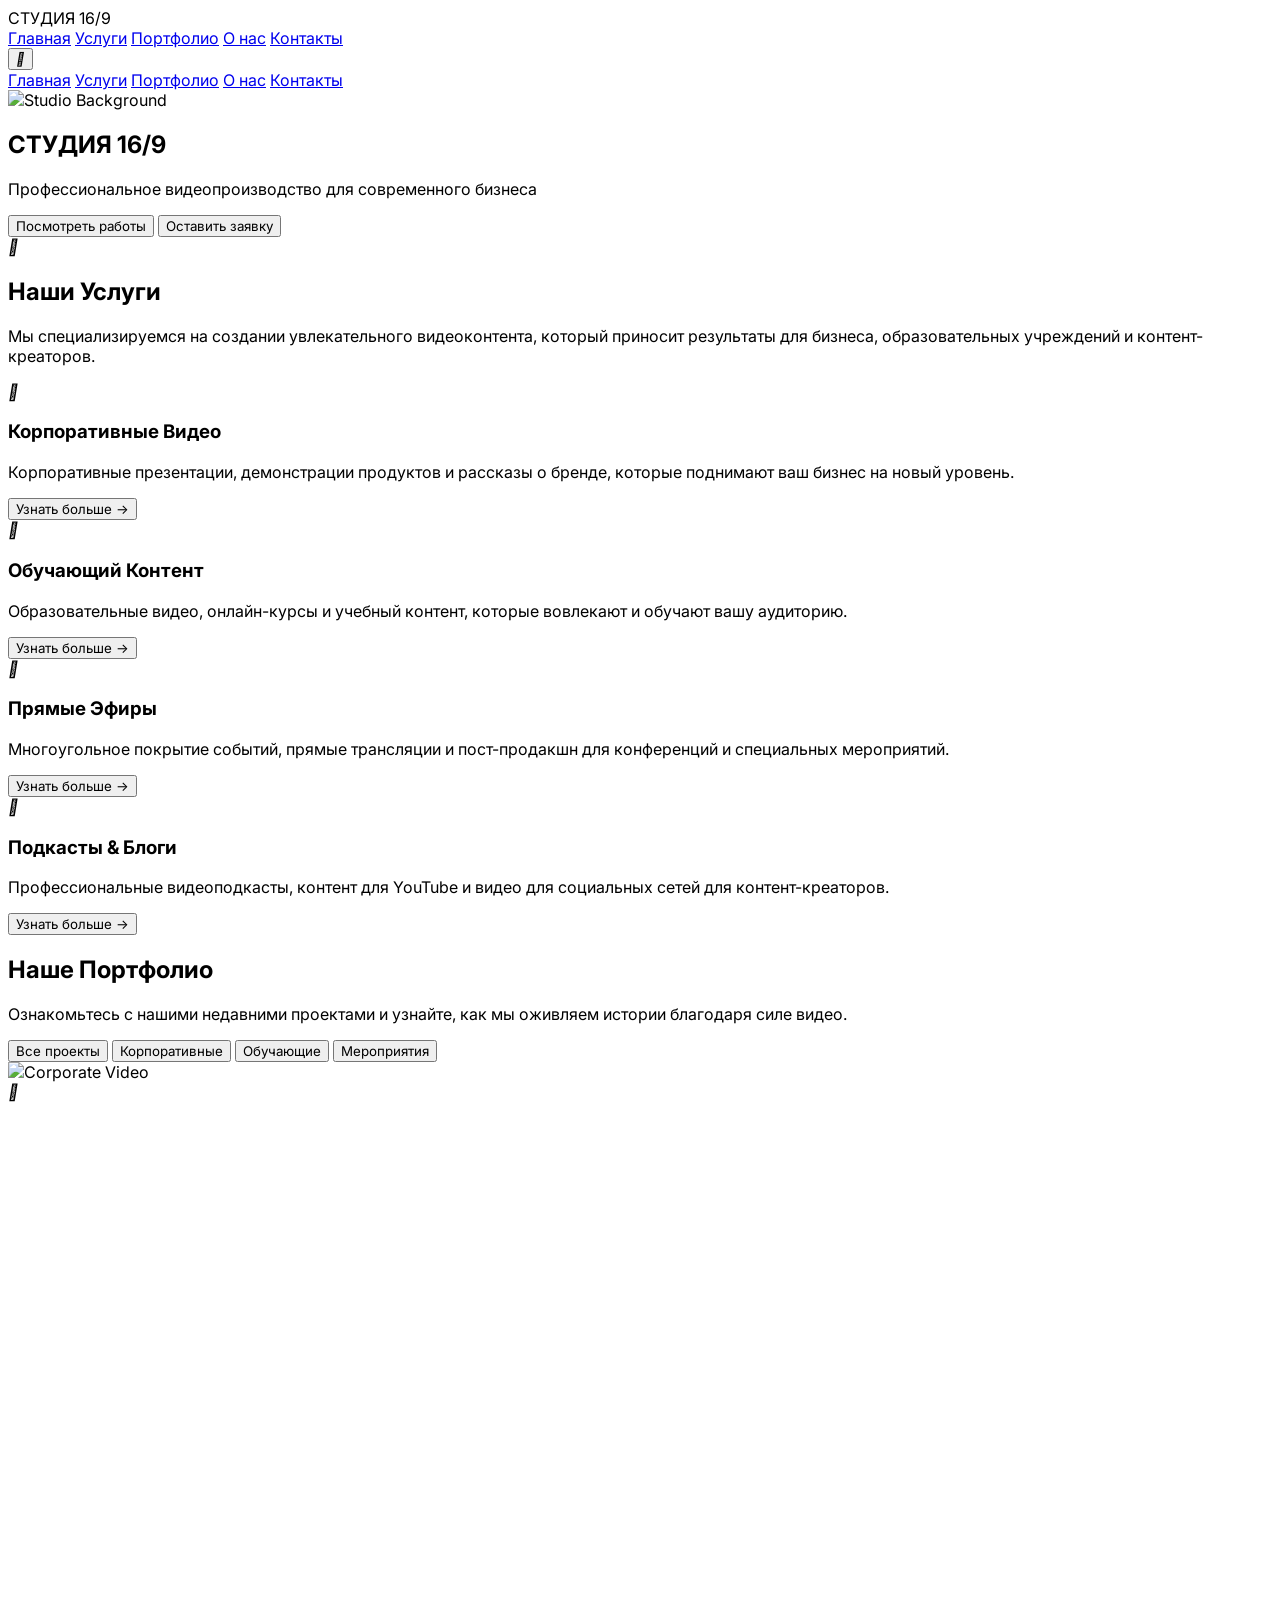
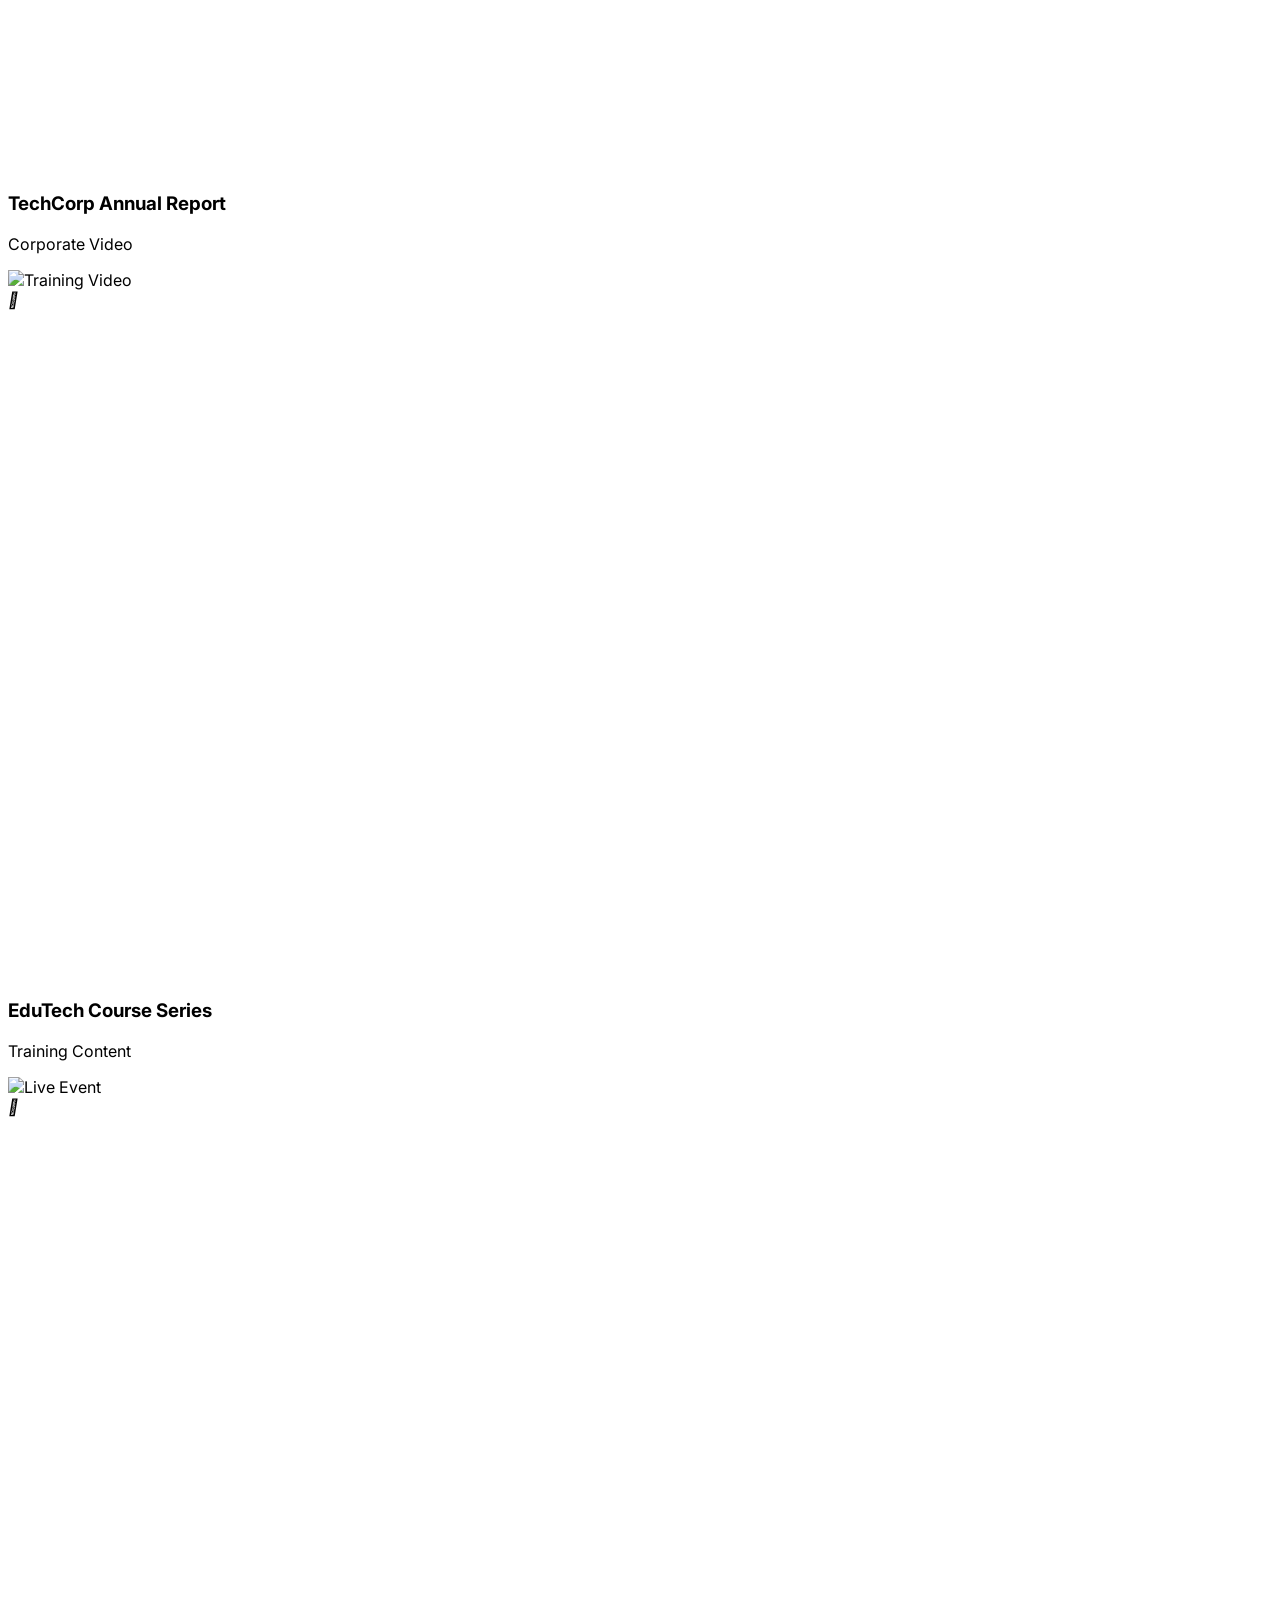
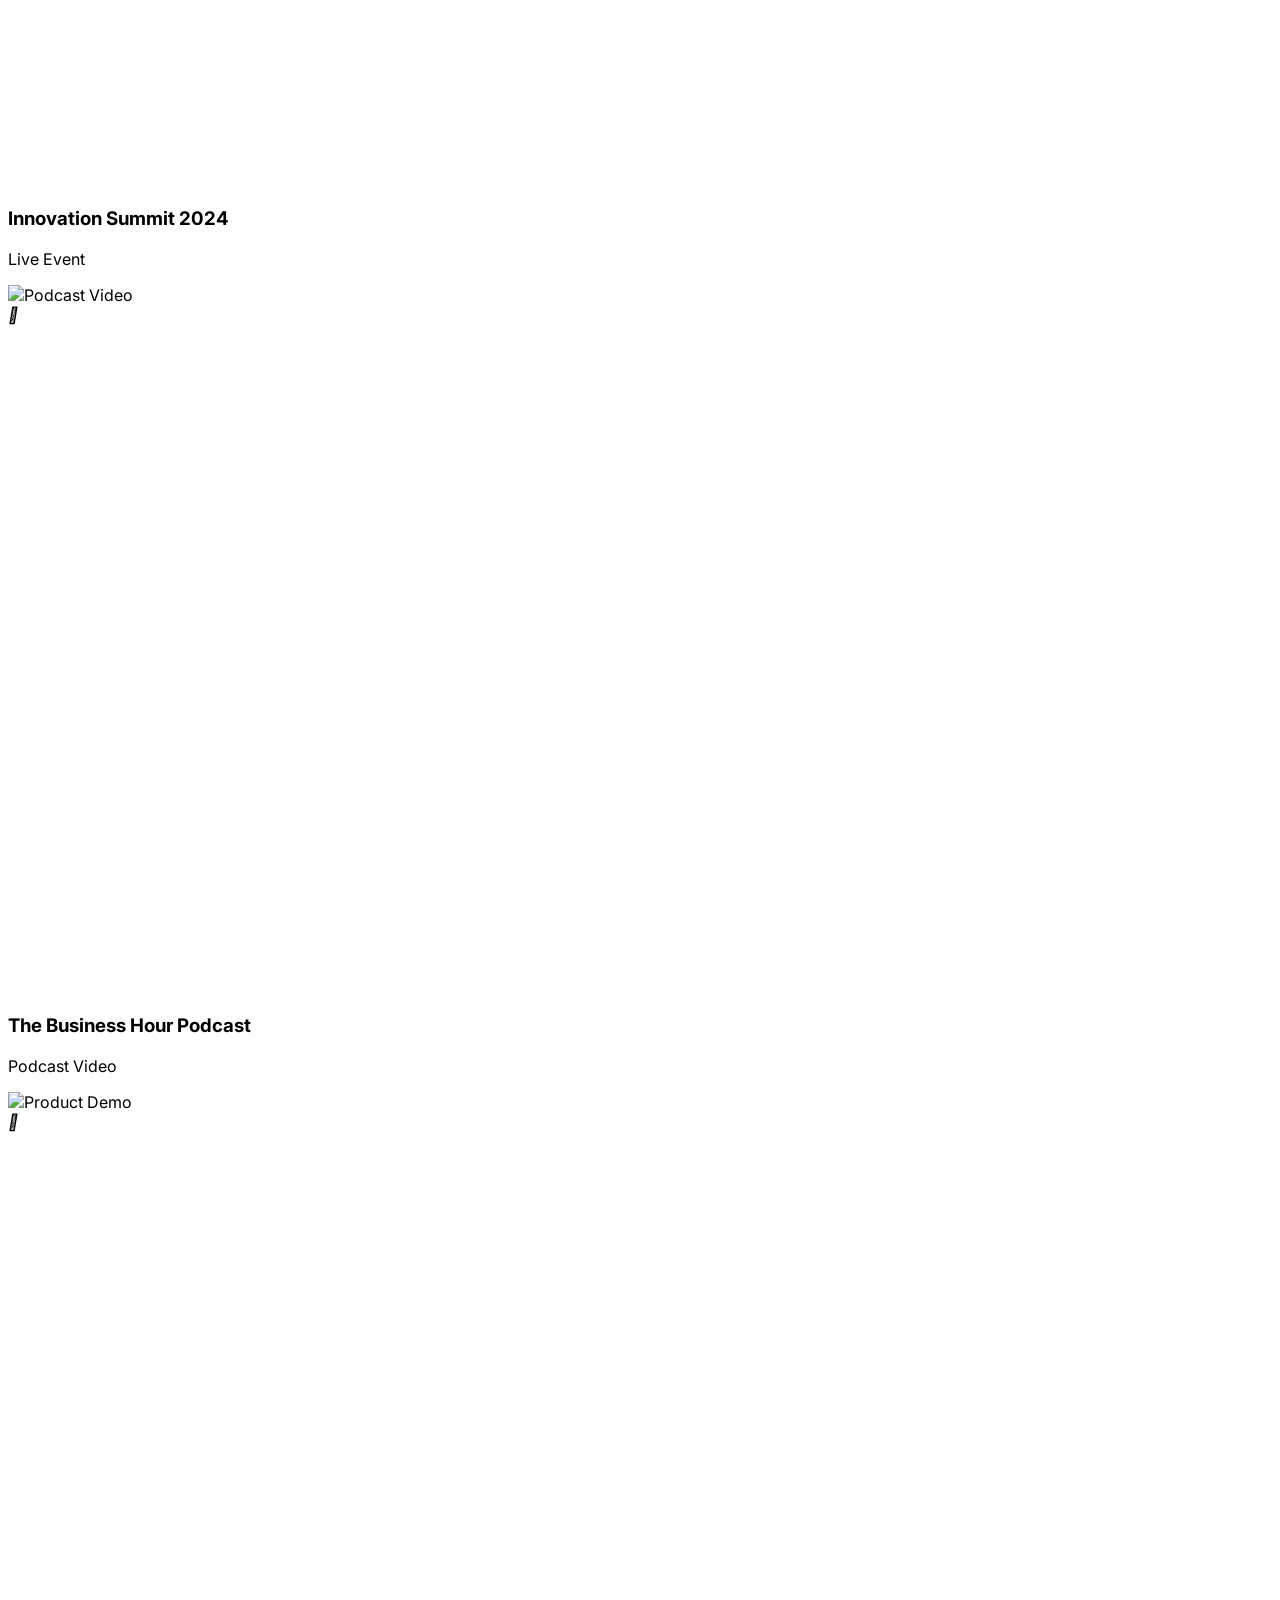
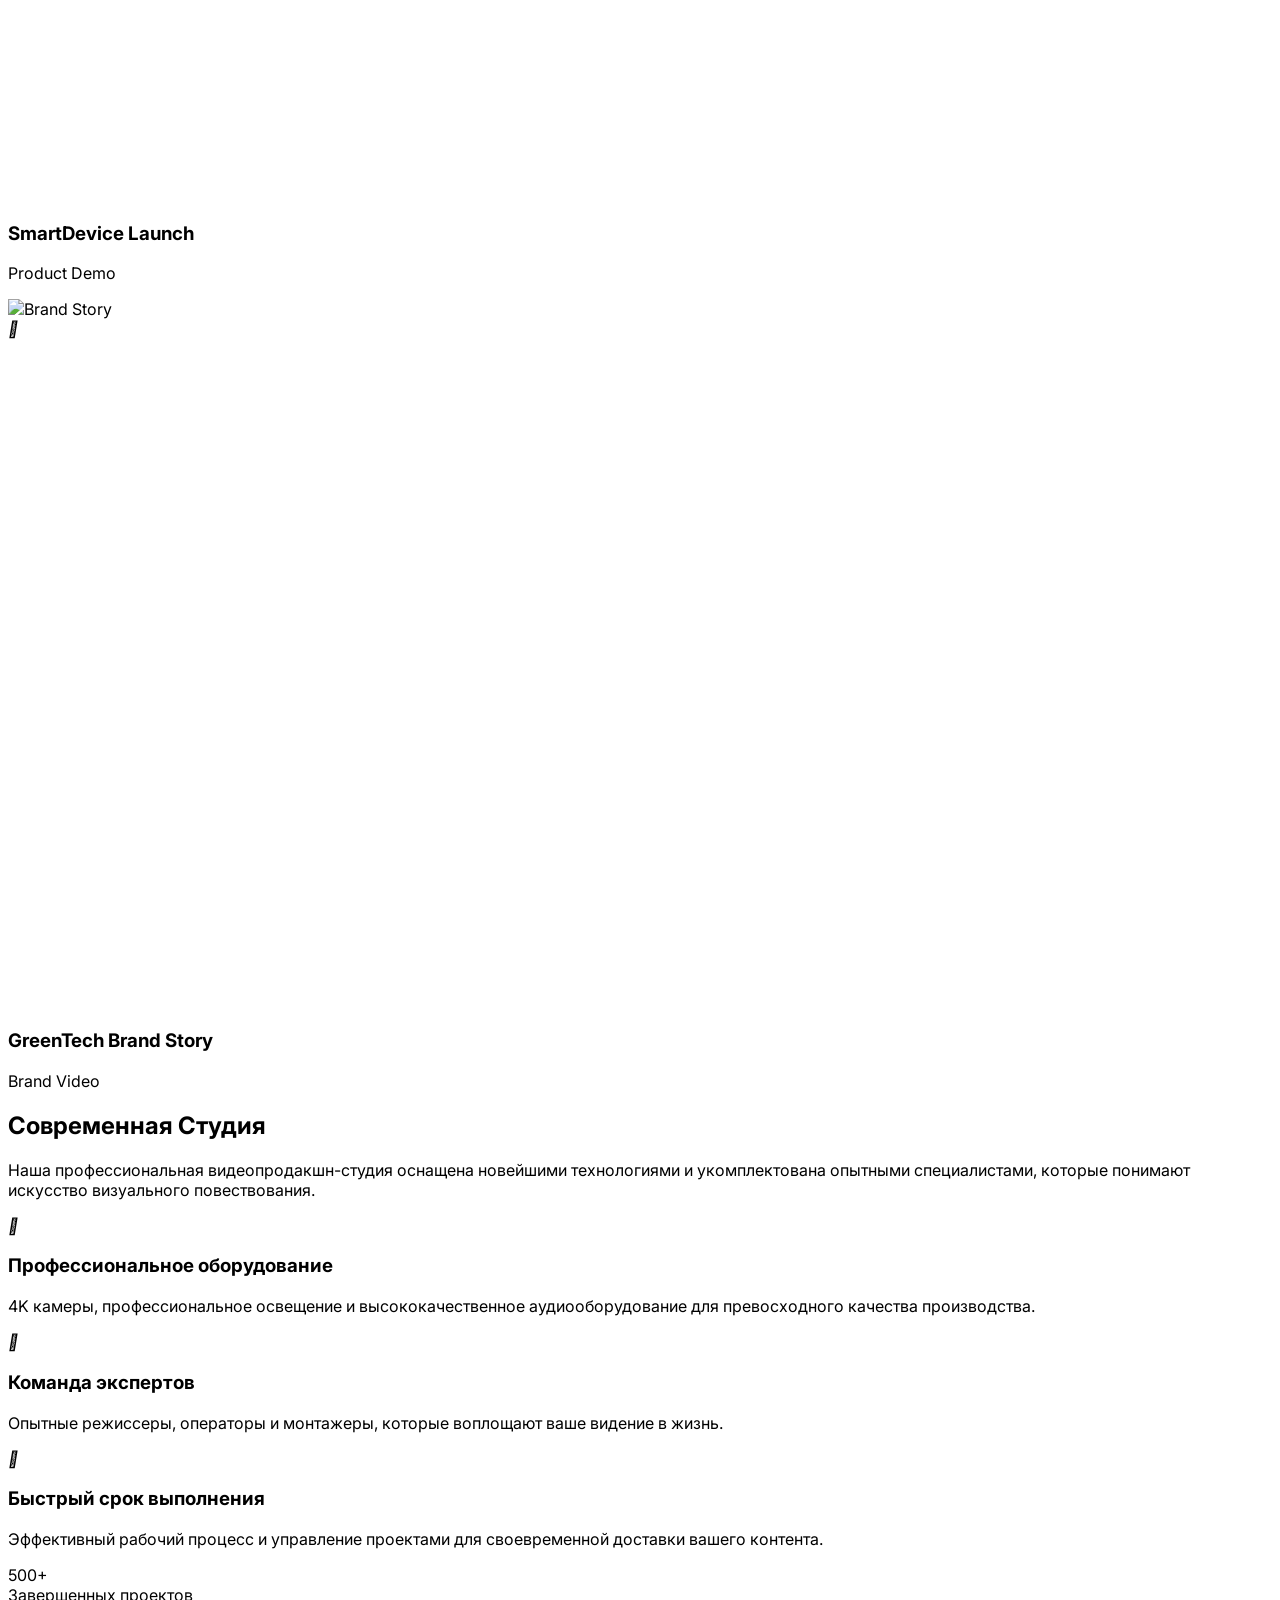
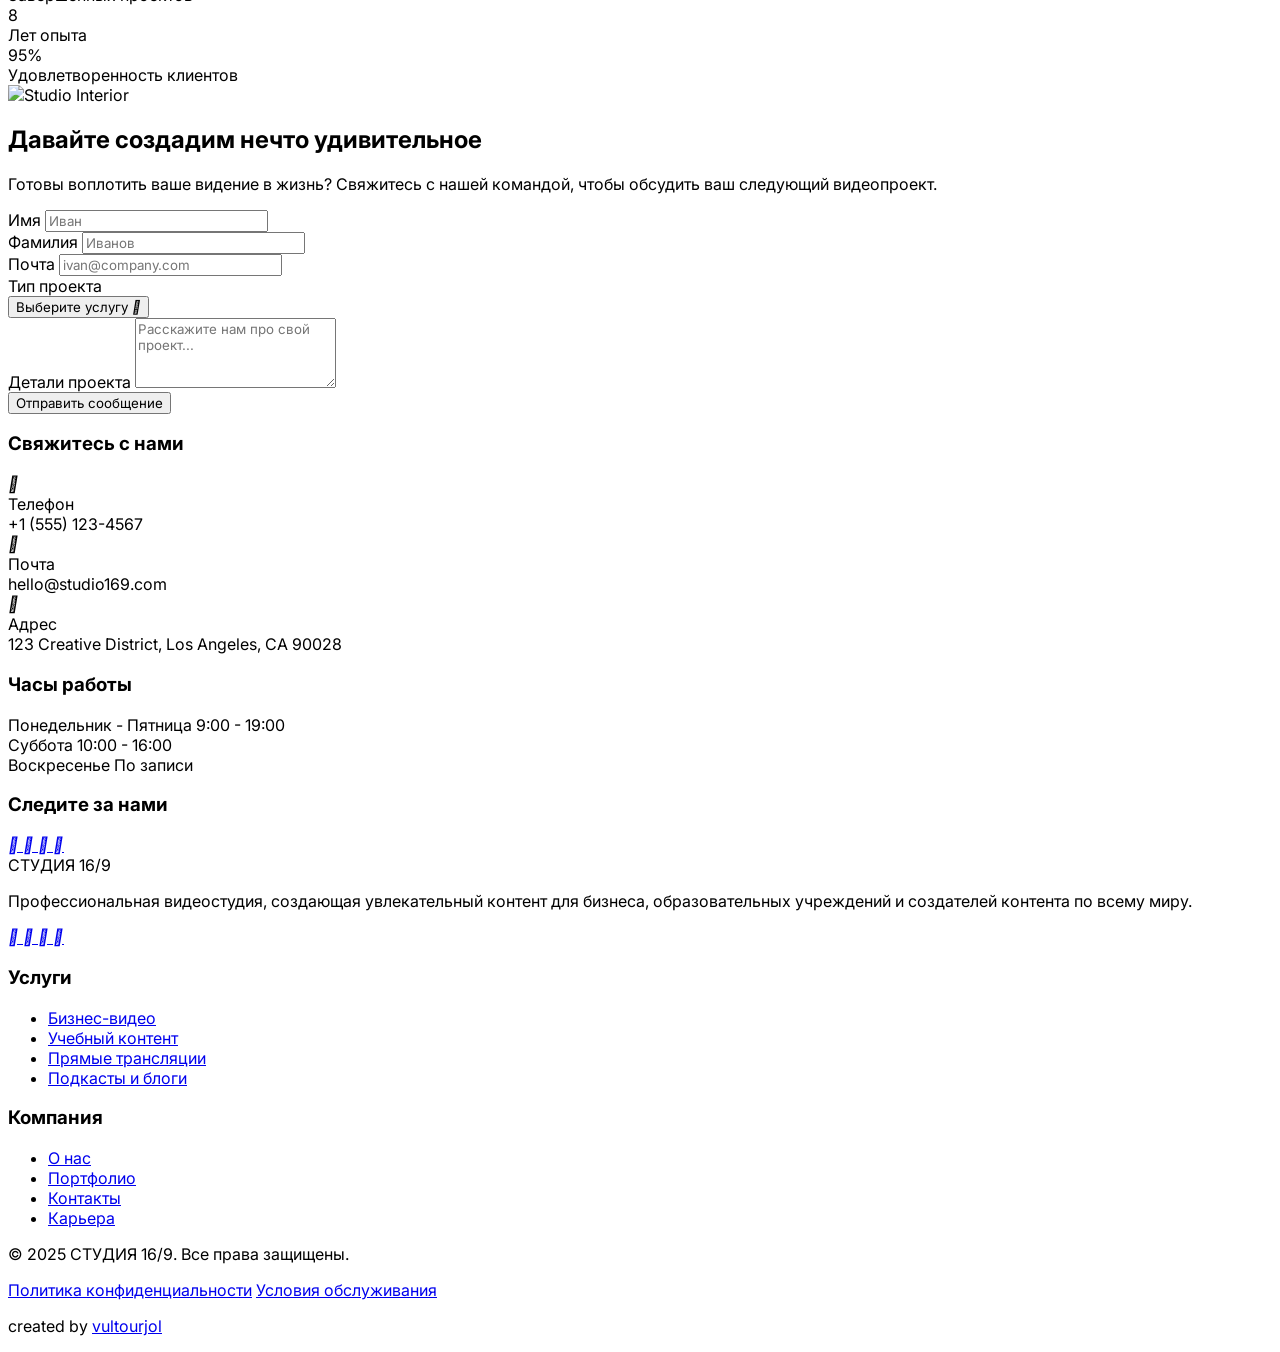
==== index.html @ f76d4510 "init" ====
<!DOCTYPE html>
<html lang="en">
	<head>
		<meta charset="UTF-8">
		<meta name="viewport" content="width=device-width, initial-scale=1.0">
		<title>СТУДИЯ 16/9 - Профессиональное видеопроизводство</title>
		<script src="https://cdn.tailwindcss.com/3.4.16"></script>
		<script>tailwind.config={theme:{extend:{colors:{primary:'#ff6b35',secondary:'#1a1a1a'},borderRadius:{'none':'0px','sm':'4px',DEFAULT:'8px','md':'12px','lg':'16px','xl':'20px','2xl':'24px','3xl':'32px','full':'9999px','button':'8px'}}}}</script>
		<link rel="preconnect" href="https://fonts.googleapis.com">
		<link rel="preconnect" href="https://fonts.gstatic.com" crossorigin>
		<link href="https://fonts.googleapis.com/css2?family=Pacifico&family=Inter:wght@300;400;500;600;700&display=swap" rel="stylesheet">
		<link href="https://cdnjs.cloudflare.com/ajax/libs/remixicon/4.6.0/remixicon.min.css" rel="stylesheet">
		<style>
			:where([class^="ri-"])::before { content: "\f3c2"; }
			* { font-family: 'Inter', sans-serif; }
			.typing-animation { overflow: hidden; border-right: 2px solid #ff6b35; white-space: nowrap; animation: typing 3s steps(40, end), blink-caret 0.75s step-end infinite; }
			@keyframes typing { from { width: 0; } to { width: 100%; } }
			@keyframes blink-caret { from, to { border-color: transparent; } 50% { border-color: #ff6b35; } }
			.parallax { transform: translateY(var(--scroll-y, 0)); }
			.smooth-scroll { scroll-behavior: smooth; }
			.gradient-overlay { background: linear-gradient(135deg, rgba(26, 26, 26, 0.9) 0%, rgba(0, 0, 0, 0.7) 100%); }
			.card-hover { transition: all 0.3s ease; }
			.card-hover:hover { transform: translateY(-8px); box-shadow: 0 20px 40px rgba(0, 0, 0, 0.3); }
			.video-overlay { background: linear-gradient(45deg, rgba(0, 0, 0, 0.6), rgba(26, 26, 26, 0.4)); }
			.aspect-ratio { position: relative; width: 100%; height: 0; padding-bottom: 56.25%; }
			.aspect-ratio iframe { position: absolute; top: 0; left: 0; width: 100%; height: 100%; }
		</style>
	</head>


	<body class="bg-black text-white smooth-scroll">
		
        <nav class="fixed top-0 w-full z-50 bg-black/80 backdrop-blur-md border-b border-gray-800">
			<div class="container mx-auto px-6 py-4">
				<div class="flex items-center justify-between">
					<div class="text-2xl font-bold text-primary">СТУДИЯ 16/9</div>
					<div class="hidden md:flex space-x-8">
						<a href="#home" class="text-white hover:text-primary transition-colors duration-300">Главная</a>
						<a href="#services" class="text-white hover:text-primary transition-colors duration-300">Услуги</a>
						<a href="#portfolio" class="text-white hover:text-primary transition-colors duration-300">Портфолио</a>
						<a href="#about" class="text-white hover:text-primary transition-colors duration-300">О нас</a>
						<a href="#contact" class="text-white hover:text-primary transition-colors duration-300">Контакты</a>
					</div>
					<button id="mobile-menu-btn" class="md:hidden w-6 h-6 flex items-center justify-center">
						<i class="ri-menu-line text-xl"></i>
					</button>
				</div>
				<div id="mobile-menu" class="md:hidden hidden mt-4 pb-4 space-y-4">
					<a href="#home" class="block text-white hover:text-primary transition-colors duration-300">Главная</a>
					<a href="#services" class="block text-white hover:text-primary transition-colors duration-300">Услуги</a>
					<a href="#portfolio" class="block text-white hover:text-primary transition-colors duration-300">Портфолио</a>
					<a href="#about" class="block text-white hover:text-primary transition-colors duration-300">О нас</a>
					<a href="#contact" class="block text-white hover:text-primary transition-colors duration-300">Контакты</a>
				</div>
			</div>
		</nav>


		<section id="home" class="relative min-h-screen flex items-center justify-center overflow-hidden">
			<div class="absolute inset-0 z-0">
				<img src="https://readdy.ai/api/search-image?query=Professional%20video%20production%20studio%20with%20cinematic%20lighting%2C%20modern%20equipment%2C%20cameras%2C%20professional%20lighting%20setup%2C%20dark%20moody%20atmosphere%2C%20sleek%20black%20and%20orange%20color%20scheme%2C%20minimalist%20design%2C%20high-end%20video%20production%20environment%2C%20dramatic%20shadows%20and%20highlights%2C%20contemporary%20studio%20space%20with%20professional%20grade%20equipment%2C%20cinematic%20depth%20of%20field&width=1920&height=1080&seq=hero-bg&orientation=landscape"
					alt="Studio Background" class="w-full h-full object-cover object-center">
				<div class="absolute inset-0 video-overlay"></div>
			</div>
			<div class="relative z-10 text-center max-w-4xl mx-auto px-6">
				<h1 class="text-6xl md:text-8xl font-bold mb-6">
					<span class="block text-white">СТУДИЯ</span>
					<span class="block text-primary font-mono">16/9</span>
				</h1>
				<p class="text-xl md:text-2xl text-gray-300 mb-8 max-w-4xl mx-auto">
					Профессиональное видеопроизводство для современного бизнеса
				</p>
				<div class="flex flex-col sm:flex-row gap-4 justify-center">
					<button id="view-work-btn" class="bg-primary text-white px-8 py-4 !rounded-button font-semibold hover:bg-primary/90 transition-all duration-300 whitespace-nowrap">
						Посмотреть работы
					</button>
					<a href="quote.html" data-readdy="true">
						<button class="border-2 border-white text-white px-8 py-4 !rounded-button font-semibold hover:bg-white hover:text-black transition-all duration-300 whitespace-nowrap">
							Оставить заявку
						</button>
					</a>
				</div>
			</div>
			<div class="absolute bottom-8 left-1/2 transform -translate-x-1/2 animate-bounce">
				<i class="ri-arrow-down-line text-2xl text-white"></i>
			</div>
		</section>


		<section id="services" class="py-20 bg-gray-900">
			<div class="container mx-auto px-6">

				<div class="text-center mb-16">
					<h2 class="text-4xl md:text-5xl font-bold mb-6 text-white">Наши Услуги</h2>
					<p class="text-xl text-gray-400 max-w-4xl mx-auto">Мы специализируемся на создании увлекательного видеоконтента, который приносит результаты для бизнеса, образовательных учреждений и контент-креаторов.</p>
				</div>

				<div class="grid grid-cols-1 md:grid-cols-2 lg:grid-cols-4 gap-8">
					<div class="bg-gray-800 p-8 rounded-xl card-hover">
						<div class="w-16 h-16 bg-primary/20 rounded-xl flex items-center justify-center mb-6">
							<i class="ri-building-line text-2xl text-primary"></i>
						</div>
						<h3 class="text-xl font-bold mb-4 text-white">Корпоративные Видео</h3>
						<p class="text-gray-400 mb-6">Корпоративные презентации, демонстрации продуктов и рассказы о бренде, которые поднимают ваш бизнес на новый уровень.</p>
						<button class="text-primary font-semibold hover:text-primary/80 transition-colors duration-300 whitespace-nowrap">Узнать больше →</button>
					</div>

					<div class="bg-gray-800 p-8 rounded-xl card-hover">
						<div class="w-16 h-16 bg-primary/20 rounded-xl flex items-center justify-center mb-6">
							<i class="ri-graduation-cap-line text-2xl text-primary"></i>
						</div>
						<h3 class="text-xl font-bold mb-4 text-white">Обучающий Контент</h3>
						<p class="text-gray-400 mb-6">Образовательные видео, онлайн-курсы и учебный контент, которые вовлекают и обучают вашу аудиторию.</p>
						<button class="text-primary font-semibold hover:text-primary/80 transition-colors duration-300 whitespace-nowrap">Узнать больше →</button>
					</div>

					<div class="bg-gray-800 p-8 rounded-xl card-hover">
						<div class="w-16 h-16 bg-primary/20 rounded-xl flex items-center justify-center mb-6">
							<i class="ri-live-line text-2xl text-primary"></i>
						</div>
						<h3 class="text-xl font-bold mb-4 text-white">Прямые Эфиры</h3>
						<p class="text-gray-400 mb-6">Многоугольное покрытие событий, прямые трансляции и пост-продакшн для конференций и специальных мероприятий.</p>
						<button class="text-primary font-semibold hover:text-primary/80 transition-colors duration-300 whitespace-nowrap">Узнать больше →</button>
					</div>

					<div class="bg-gray-800 p-8 rounded-xl card-hover">
						<div class="w-16 h-16 bg-primary/20 rounded-xl flex items-center justify-center mb-6">
							<i class="ri-mic-line text-2xl text-primary"></i>
						</div>
						<h3 class="text-xl font-bold mb-4 text-white">Подкасты & Блоги</h3>
						<p class="text-gray-400 mb-6">Профессиональные видеоподкасты, контент для YouTube и видео для социальных сетей для контент-креаторов.</p>
						<button class="text-primary font-semibold hover:text-primary/80 transition-colors duration-300 whitespace-nowrap">Узнать больше →</button>
					</div>
				</div>
			</div>
		</section>


		<section id="portfolio" class="py-20 bg-black">
			<div class="container mx-auto px-6">
				<div class="text-center mb-16">
					<h2 class="text-4xl md:text-5xl font-bold mb-6 text-white">Наше Портфолио</h2>
					<p class="text-xl text-gray-400 max-w-3xl mx-auto">Ознакомьтесь с нашими недавними проектами и узнайте, как мы оживляем истории благодаря силе видео.</p>
				</div>

				<div class="flex justify-center mb-12">
					<div class="flex bg-gray-800 rounded-full p-1">
						<button class="px-6 py-2 rounded-full bg-primary text-white font-medium whitespace-nowrap">Все проекты</button>
						<button class="px-6 py-2 rounded-full text-gray-400 hover:text-white transition-colors duration-300 whitespace-nowrap">Корпоративные</button>
						<button class="px-6 py-2 rounded-full text-gray-400 hover:text-white transition-colors duration-300 whitespace-nowrap">Обучающие</button>
						<button class="px-6 py-2 rounded-full text-gray-400 hover:text-white transition-colors duration-300 whitespace-nowrap">Мероприятия</button>
					</div>
				</div>

				<div class="grid grid-cols-1 md:grid-cols-2 lg:grid-cols-3 gap-8">

					<div class="relative group cursor-pointer card-hover">
						<div class="aspect-ratio rounded-xl overflow-hidden">
							<img src="https://readdy.ai/api/search-image?query=Professional%20corporate%20video%20production%20behind%20the%20scenes%2C%20business%20executives%20being%20filmed%2C%20modern%20office%20setting%2C%20professional%20lighting%20equipment%2C%20camera%20crew%20working%2C%20sleek%20corporate%20environment%2C%20high-end%20video%20production%20setup%2C%20professional%20cinematography%2C%20business%20meeting%20being%20recorded&width=600&height=400&seq=portfolio-1&orientation=landscape"
								alt="Corporate Video" class="w-full h-full object-cover object-top">
							<div class="absolute inset-0 bg-black/50 opacity-0 group-hover:opacity-100 transition-opacity duration-300 flex items-center justify-center">
								<div class="w-16 h-16 bg-primary rounded-full flex items-center justify-center">
									<i class="ri-play-fill text-2xl text-white"></i>
								</div>
							</div>
						</div>
						<div class="mt-4">
							<h3 class="text-lg font-semibold text-white mb-2">TechCorp Annual Report</h3>
							<p class="text-gray-400">Corporate Video</p>
						</div>
					</div>

					<div class="relative group cursor-pointer card-hover">
						<div class="aspect-ratio rounded-xl overflow-hidden">
							<img src="https://readdy.ai/api/search-image?query=Educational%20training%20video%20production%20setup%2C%20instructor%20teaching%20in%20modern%20classroom%2C%20professional%20video%20equipment%2C%20educational%20content%20creation%2C%20training%20session%20being%20filmed%2C%20modern%20learning%20environment%2C%20professional%20educational%20video%20production%2C%20clean%20bright%20studio%20setup&width=600&height=400&seq=portfolio-2&orientation=landscape"
								alt="Training Video" class="w-full h-full object-cover object-top">
							<div class="absolute inset-0 bg-black/50 opacity-0 group-hover:opacity-100 transition-opacity duration-300 flex items-center justify-center">
								<div class="w-16 h-16 bg-primary rounded-full flex items-center justify-center">
									<i class="ri-play-fill text-2xl text-white"></i>
								</div>
							</div>
						</div>
						<div class="mt-4">
							<h3 class="text-lg font-semibold text-white mb-2">EduTech Course Series</h3>
							<p class="text-gray-400">Training Content</p>
						</div>
					</div>

					<div class="relative group cursor-pointer card-hover">
						<div class="aspect-ratio rounded-xl overflow-hidden">
							<img src="https://readdy.ai/api/search-image?query=Live%20event%20video%20production%2C%20conference%20stage%20with%20professional%20lighting%2C%20multiple%20cameras%20filming%20speakers%2C%20large%20audience%2C%20professional%20event%20coverage%2C%20stage%20lighting%2C%20modern%20conference%20venue%2C%20live%20streaming%20setup%2C%20event%20videography%20equipment&width=600&height=400&seq=portfolio-3&orientation=landscape"
								alt="Live Event" class="w-full h-full object-cover object-top">
							<div class="absolute inset-0 bg-black/50 opacity-0 group-hover:opacity-100 transition-opacity duration-300 flex items-center justify-center">
								<div class="w-16 h-16 bg-primary rounded-full flex items-center justify-center">
									<i class="ri-play-fill text-2xl text-white"></i>
								</div>
							</div>
						</div>
						<div class="mt-4">
							<h3 class="text-lg font-semibold text-white mb-2">Innovation Summit 2024</h3>
							<p class="text-gray-400">Live Event</p>
						</div>
					</div>

					<div class="relative group cursor-pointer card-hover">
						<div class="aspect-ratio rounded-xl overflow-hidden">
							<img src="https://readdy.ai/api/search-image?query=Podcast%20video%20recording%20studio%2C%20professional%20podcaster%20with%20microphone%2C%20modern%20podcast%20setup%2C%20video%20podcast%20production%2C%20professional%20audio%20equipment%2C%20contemporary%20studio%20design%2C%20content%20creator%20filming%2C%20YouTube%20video%20production%20setup%2C%20professional%20streaming%20environment&width=600&height=400&seq=portfolio-4&orientation=landscape"
								alt="Podcast Video" class="w-full h-full object-cover object-top">
							<div class="absolute inset-0 bg-black/50 opacity-0 group-hover:opacity-100 transition-opacity duration-300 flex items-center justify-center">
								<div class="w-16 h-16 bg-primary rounded-full flex items-center justify-center">
									<i class="ri-play-fill text-2xl text-white"></i>
								</div>
							</div>
						</div>
						<div class="mt-4">
							<h3 class="text-lg font-semibold text-white mb-2">The Business Hour Podcast</h3>
							<p class="text-gray-400">Podcast Video</p>
						</div>
					</div>

					<div class="relative group cursor-pointer card-hover">
						<div class="aspect-ratio rounded-xl overflow-hidden">
							<img src="https://readdy.ai/api/search-image?query=Product%20demonstration%20video%20production%2C%20professional%20product%20photography%20setup%2C%20modern%20studio%20with%20product%20display%2C%20commercial%20video%20production%2C%20professional%20lighting%20for%20product%20shots%2C%20sleek%20product%20showcase%2C%20professional%20commercial%20filming%20setup&width=600&height=400&seq=portfolio-5&orientation=landscape"
								alt="Product Demo" class="w-full h-full object-cover object-top">
							<div class="absolute inset-0 bg-black/50 opacity-0 group-hover:opacity-100 transition-opacity duration-300 flex items-center justify-center">
								<div class="w-16 h-16 bg-primary rounded-full flex items-center justify-center">
									<i class="ri-play-fill text-2xl text-white"></i>
								</div>
							</div>
						</div>
						<div class="mt-4">
							<h3 class="text-lg font-semibold text-white mb-2">SmartDevice Launch</h3>
							<p class="text-gray-400">Product Demo</p>
						</div>
					</div>

					<div class="relative group cursor-pointer card-hover">
						<div class="aspect-ratio rounded-xl overflow-hidden">
							<img src="https://readdy.ai/api/search-image?query=Brand%20storytelling%20video%20production%2C%20creative%20narrative%20filming%2C%20professional%20cinematography%2C%20artistic%20video%20production%2C%20creative%20director%20working%20with%20talent%2C%20modern%20creative%20studio%2C%20professional%20film%20production%2C%20cinematic%20storytelling%20setup%2C%20creative%20video%20content%20production&width=600&height=400&seq=portfolio-6&orientation=landscape"
								alt="Brand Story" class="w-full h-full object-cover object-top">
							<div class="absolute inset-0 bg-black/50 opacity-0 group-hover:opacity-100 transition-opacity duration-300 flex items-center justify-center">
								<div class="w-16 h-16 bg-primary rounded-full flex items-center justify-center">
									<i class="ri-play-fill text-2xl text-white"></i>
								</div>
							</div>
						</div>
						<div class="mt-4">
							<h3 class="text-lg font-semibold text-white mb-2">GreenTech Brand Story</h3>
							<p class="text-gray-400">Brand Video</p>
						</div>
					</div>

				</div>
			</div>
		</section>


		<section id="about" class="py-20 bg-gray-900">
			<div class="container mx-auto px-6">
				<div class="grid grid-cols-1 lg:grid-cols-2 gap-16 items-center">
					<div>
						<h2 class="text-4xl md:text-5xl font-bold mb-6 text-white">Современная Студия</h2>
						<p class="text-xl text-gray-400 mb-8">Наша профессиональная видеопродакшн-студия оснащена новейшими технологиями и укомплектована опытными специалистами, которые понимают искусство визуального повествования.</p>
						<div class="space-y-6">
							<div class="flex items-start space-x-4">
								<div class="w-12 h-12 bg-primary/20 rounded-lg flex items-center justify-center flex-shrink-0">
									<i class="ri-camera-line text-xl text-primary"></i>
								</div>
								<div>
									<h3 class="text-lg font-semibold text-white mb-2">Профессиональное оборудование</h3>
									<p class="text-gray-400">4K камеры, профессиональное освещение и высококачественное аудиооборудование для превосходного качества производства.</p>
								</div>
							</div>

							<div class="flex items-start space-x-4">
								<div class="w-12 h-12 bg-primary/20 rounded-lg flex items-center justify-center flex-shrink-0">
									<i class="ri-team-line text-xl text-primary"></i>
								</div>
								<div>
									<h3 class="text-lg font-semibold text-white mb-2">Команда экспертов</h3>
									<p class="text-gray-400">Опытные режиссеры, операторы и монтажеры, которые воплощают ваше видение в жизнь.</p>
								</div>
							</div>

							<div class="flex items-start space-x-4">
								<div class="w-12 h-12 bg-primary/20 rounded-lg flex items-center justify-center flex-shrink-0">
									<i class="ri-time-line text-xl text-primary"></i>
								</div>
								<div>
									<h3 class="text-lg font-semibold text-white mb-2">Быстрый срок выполнения</h3>
									<p class="text-gray-400">Эффективный рабочий процесс и управление проектами для своевременной доставки вашего контента.</p>
								</div>
							</div>
						</div>

						<div class="grid grid-cols-3 gap-8 mt-12">
							<div class="text-center">
								<div class="text-3xl font-bold text-primary mb-2">500+</div>
								<div class="text-gray-400">Завершенных проектов</div>
							</div>

							<div class="text-center">
								<div class="text-3xl font-bold text-primary mb-2">8</div>
								<div class="text-gray-400">Лет опыта</div>
							</div>

							<div class="text-center">
								<div class="text-3xl font-bold text-primary mb-2">95%</div>
								<div class="text-gray-400">Удовлетворенность клиентов</div>
							</div>
						</div>
					</div>
					<div class="relative">
						<img src="https://readdy.ai/api/search-image?query=Modern%20professional%20video%20production%20studio%20interior%2C%20high-end%20video%20equipment%2C%20professional%20cameras%20on%20tripods%2C%20studio%20lighting%20setup%2C%20control%20room%20with%20monitors%2C%20sleek%20modern%20design%2C%20professional%20video%20production%20facility%2C%20state-of-the-art%20equipment%2C%20contemporary%20studio%20space%20with%20professional%20grade%20gear&width=800&height=600&seq=studio-interior&orientation=landscape"
							alt="Studio Interior" class="w-full rounded-xl object-cover object-top">
						<div class="absolute inset-0 bg-gradient-to-t from-black/20 to-transparent rounded-xl"></div>
					</div>
				</div>
			</div>
		</section>


		<section id="contact" class="py-20 bg-black">
			<div class="container mx-auto px-6">
				<div class="text-center mb-16">
					<h2 class="text-4xl md:text-5xl font-bold mb-6 text-white">Давайте создадим нечто удивительное</h2>
					<p class="text-xl text-gray-400 max-w-3xl mx-auto">Готовы воплотить ваше видение в жизнь? Свяжитесь с нашей командой, чтобы обсудить ваш следующий видеопроект.</p>
				</div>
				<div class="grid grid-cols-1 lg:grid-cols-2 gap-16">
					<div>
						<form class="space-y-6">
							<div class="grid grid-cols-1 md:grid-cols-2 gap-6">
								<div>
									<label class="block text-sm font-medium text-gray-300 mb-2">Имя</label>
									<input type="text" class="w-full px-4 py-3 bg-gray-800 border border-gray-700 rounded-lg text-white focus:outline-none focus:border-primary transition-colors duration-300" placeholder="Иван">
								</div>
								<div>
									<label class="block text-sm font-medium text-gray-300 mb-2">Фамилия</label>
									<input type="text" class="w-full px-4 py-3 bg-gray-800 border border-gray-700 rounded-lg text-white focus:outline-none focus:border-primary transition-colors duration-300" placeholder="Иванов">
								</div>
							</div>
							<div>
								<label class="block text-sm font-medium text-gray-300 mb-2">Почта</label>
								<input type="email" class="w-full px-4 py-3 bg-gray-800 border border-gray-700 rounded-lg text-white focus:outline-none focus:border-primary transition-colors duration-300" placeholder="ivan@company.com">
							</div>
							<div>
								<label class="block text-sm font-medium text-gray-300 mb-2">Тип проекта</label>
								<div class="relative">
									<button type="button" class="w-full px-4 py-3 bg-gray-800 border border-gray-700 rounded-lg text-white text-left focus:outline-none focus:border-primary transition-colors duration-300 flex items-center justify-between">
										<span>Выберите услугу</span>
										<i class="ri-arrow-down-s-line"></i>
									</button>
								</div>
							</div>
							<div>
								<label class="block text-sm font-medium text-gray-300 mb-2">Детали проекта</label>
								<textarea rows="4" class="w-full px-4 py-3 bg-gray-800 border border-gray-700 rounded-lg text-white focus:outline-none focus:border-primary transition-colors duration-300" placeholder="Расскажите нам про свой проект..."></textarea>
							</div>
							<button type="submit" class="w-full bg-primary text-white px-8 py-4 !rounded-button font-semibold hover:bg-primary/90 transition-all duration-300 whitespace-nowrap">
								Отправить сообщение
							</button>
						</form>
					</div>
					<div class="space-y-8">
						<div>
							<h3 class="text-2xl font-bold text-white mb-6">Свяжитесь с нами</h3>
							<div class="space-y-4">
								<div class="flex items-center space-x-4">
									<div class="w-12 h-12 bg-primary/20 rounded-lg flex items-center justify-center">
										<i class="ri-phone-line text-xl text-primary"></i>
									</div>
									<div>
										<div class="text-white font-medium">Телефон</div>
										<div class="text-gray-400">+1 (555) 123-4567</div>
									</div>
								</div>
								<div class="flex items-center space-x-4">
									<div class="w-12 h-12 bg-primary/20 rounded-lg flex items-center justify-center">
										<i class="ri-mail-line text-xl text-primary"></i>
									</div>
									<div>
										<div class="text-white font-medium">Почта</div>
										<div class="text-gray-400">hello@studio169.com</div>
									</div>
								</div>
								<div class="flex items-center space-x-4">
									<div class="w-12 h-12 bg-primary/20 rounded-lg flex items-center justify-center">
										<i class="ri-map-pin-line text-xl text-primary"></i>
									</div>
									<div>
										<div class="text-white font-medium">Адрес</div>
										<div class="text-gray-400">123 Creative District, Los Angeles, CA 90028</div>
									</div>
								</div>
							</div>
						</div>
						<div>
							<h3 class="text-xl font-bold text-white mb-4">Часы работы</h3>
							<div class="space-y-2 text-gray-400">
								<div class="flex justify-between">
									<span>Понедельник - Пятница</span>
									<span>9:00 - 19:00</span>
								</div>
								<div class="flex justify-between">
									<span>Суббота</span>
									<span>10:00 - 16:00</span>
								</div>
								<div class="flex justify-between">
									<span>Воскресенье</span>
									<span>По записи</span>
								</div>
							</div>
						</div>
						<div>
							<h3 class="text-xl font-bold text-white mb-4">Следите за нами</h3>
							<div class="flex space-x-4">
								<a href="#" class="w-12 h-12 bg-gray-800 rounded-lg flex items-center justify-center hover:bg-primary transition-colors duration-300">
									<i class="ri-instagram-line text-xl text-white"></i>
								</a>
								<a href="#" class="w-12 h-12 bg-gray-800 rounded-lg flex items-center justify-center hover:bg-primary transition-colors duration-300">
									<i class="ri-youtube-line text-xl text-white"></i>
								</a>
								<a href="#" class="w-12 h-12 bg-gray-800 rounded-lg flex items-center justify-center hover:bg-primary transition-colors duration-300">
									<i class="ri-linkedin-line text-xl text-white"></i>
								</a>
								<a href="#" class="w-12 h-12 bg-gray-800 rounded-lg flex items-center justify-center hover:bg-primary transition-colors duration-300">
									<i class="ri-twitter-line text-xl text-white"></i>
								</a>
							</div>
						</div>
					</div>
				</div>
			</div>
		</section>


		<footer class="bg-gray-900 border-t border-gray-800 py-12">
			<div class="container mx-auto px-6">
				<div class="grid grid-cols-1 md:grid-cols-4 gap-8">
					<div class="col-span-1 md:col-span-2">
						<div class="text-3xl font-bold text-primary mb-4">СТУДИЯ 16/9</div>
						<p class="text-gray-400 mb-6 max-w-md">Профессиональная видеостудия, создающая увлекательный контент для бизнеса, образовательных учреждений и создателей контента по всему миру.</p>
						<div class="flex space-x-4">
							<a href="#" class="w-10 h-10 bg-gray-800 rounded-lg flex items-center justify-center hover:bg-primary transition-colors duration-300">
								<i class="ri-instagram-line text-white"></i>
							</a>
							<a href="#" class="w-10 h-10 bg-gray-800 rounded-lg flex items-center justify-center hover:bg-primary transition-colors duration-300">
								<i class="ri-youtube-line text-white"></i>
							</a>
							<a href="#" class="w-10 h-10 bg-gray-800 rounded-lg flex items-center justify-center hover:bg-primary transition-colors duration-300">
								<i class="ri-linkedin-line text-white"></i>
							</a>
							<a href="#" class="w-10 h-10 bg-gray-800 rounded-lg flex items-center justify-center hover:bg-primary transition-colors duration-300">
								<i class="ri-twitter-line text-white"></i>
							</a>
						</div>
					</div>
					<div>
						<h3 class="text-lg font-semibold text-white mb-4">Услуги</h3>
						<ul class="space-y-2 text-gray-400">
							<li><a href="#" class="hover:text-white transition-colors duration-300">Бизнес-видео</a></li>
							<li><a href="#" class="hover:text-white transition-colors duration-300">Учебный контент</a></li>
							<li><a href="#" class="hover:text-white transition-colors duration-300">Прямые трансляции</a></li>
							<li><a href="#" class="hover:text-white transition-colors duration-300">Подкасты и блоги</a></li>
						</ul>
					</div>
					<div>
						<h3 class="text-lg font-semibold text-white mb-4">Компания</h3>
						<ul class="space-y-2 text-gray-400">
							<li><a href="#" class="hover:text-white transition-colors duration-300">О нас</a></li>
							<li><a href="#" class="hover:text-white transition-colors duration-300">Портфолио</a></li>
							<li><a href="#" class="hover:text-white transition-colors duration-300">Контакты</a></li>
							<li><a href="#" class="hover:text-white transition-colors duration-300">Карьера</a></li>
						</ul>
					</div>
				</div>
				<div class="border-t border-gray-800 mt-12 pt-8 flex flex-col md:flex-row justify-between items-center">
					<p class="text-gray-400 text-sm">© 2025 СТУДИЯ 16/9. Все права защищены.</p>
					<div class="flex space-x-6 mt-4 md:mt-0">
						<a href="#" class="text-gray-400 text-sm hover:text-white transition-colors duration-300">Политика конфиденциальности</a>
						<a href="#" class="text-gray-400 text-sm hover:text-white transition-colors duration-300">Условия обслуживания</a>
					</div>
				</div>
				<p class="text-sm opacity-60">created by <a href="https://github.com/vultourjol" class="hover:text-primary transition-colors">vultourjol</a></p>
			</div>
		</footer>


		<script id="mobile-menu-toggle">
			document.addEventListener('DOMContentLoaded', function() {
				const mobileMenuBtn = document.getElementById('mobile-menu-btn');
				const mobileMenu = document.getElementById('mobile-menu');
				mobileMenuBtn.addEventListener('click', function() {
					mobileMenu.classList.toggle('hidden');
				});
			});
		</script>
		<script id="smooth-scroll-navigation">
			document.addEventListener('DOMContentLoaded', function() {
				const navLinks = document.querySelectorAll('nav a[href^="#"]');
				navLinks.forEach(link => {
					link.addEventListener('click', function(e) {
						e.preventDefault();
						const targetId = this.getAttribute('href');
						const targetSection = document.querySelector(targetId);
						if (targetSection) {
							targetSection.scrollIntoView({
								behavior: 'smooth',
								block: 'start'
							});
						}
						const mobileMenu = document.getElementById('mobile-menu');
						if (!mobileMenu.classList.contains('hidden')) {
							mobileMenu.classList.add('hidden');
						}
					});
				});
			});
		</script>
		<script id="portfolio-filter">
			document.addEventListener('DOMContentLoaded', function() {
				const filterButtons = document.querySelectorAll('#portfolio .flex button');
				filterButtons.forEach(button => {
					button.addEventListener('click', function() {
						filterButtons.forEach(btn => {
							btn.classList.remove('bg-primary', 'text-white');
							btn.classList.add('text-gray-400');
						});
						this.classList.add('bg-primary', 'text-white');
						this.classList.remove('text-gray-400');
					});
				});
			});
		</script>
		<script id="parallax-effect">
			document.addEventListener('DOMContentLoaded', function() {
				window.addEventListener('scroll', function() {
					const scrolled = window.pageYOffset;
					const parallaxElements = document.querySelectorAll('.parallax');
					parallaxElements.forEach(element => {
						const speed = 0.5;
						element.style.setProperty('--scroll-y', `${scrolled * speed}px`);
					});
				});
			});
		</script>
		<script id="view-work-scroll">
			document.addEventListener('DOMContentLoaded', function() {
				const viewWorkBtn = document.getElementById('view-work-btn');
				viewWorkBtn.addEventListener('click', function() {
					const portfolioSection = document.getElementById('portfolio');
					if (portfolioSection) {
						portfolioSection.scrollIntoView({
							behavior: 'smooth',
							block: 'start'
						});
					}
				});
			});
		</script>
	</body>


</html>
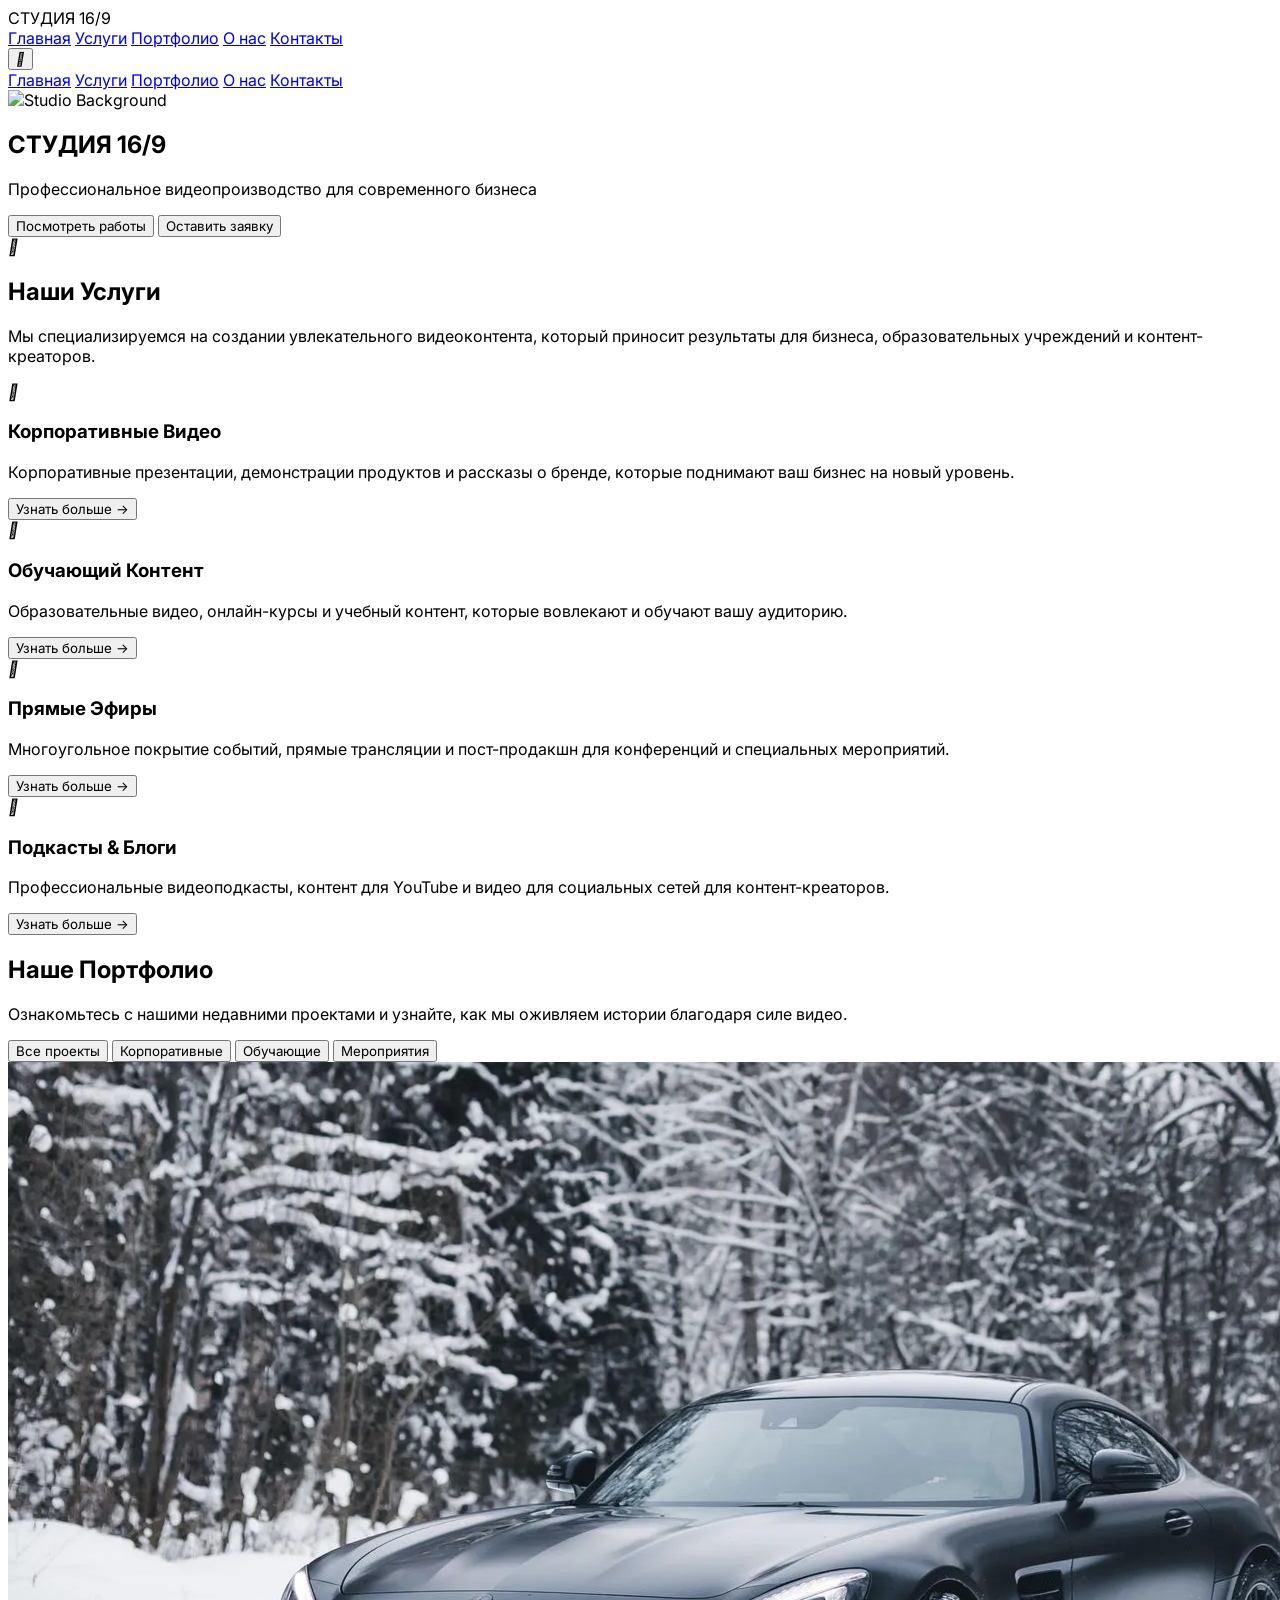
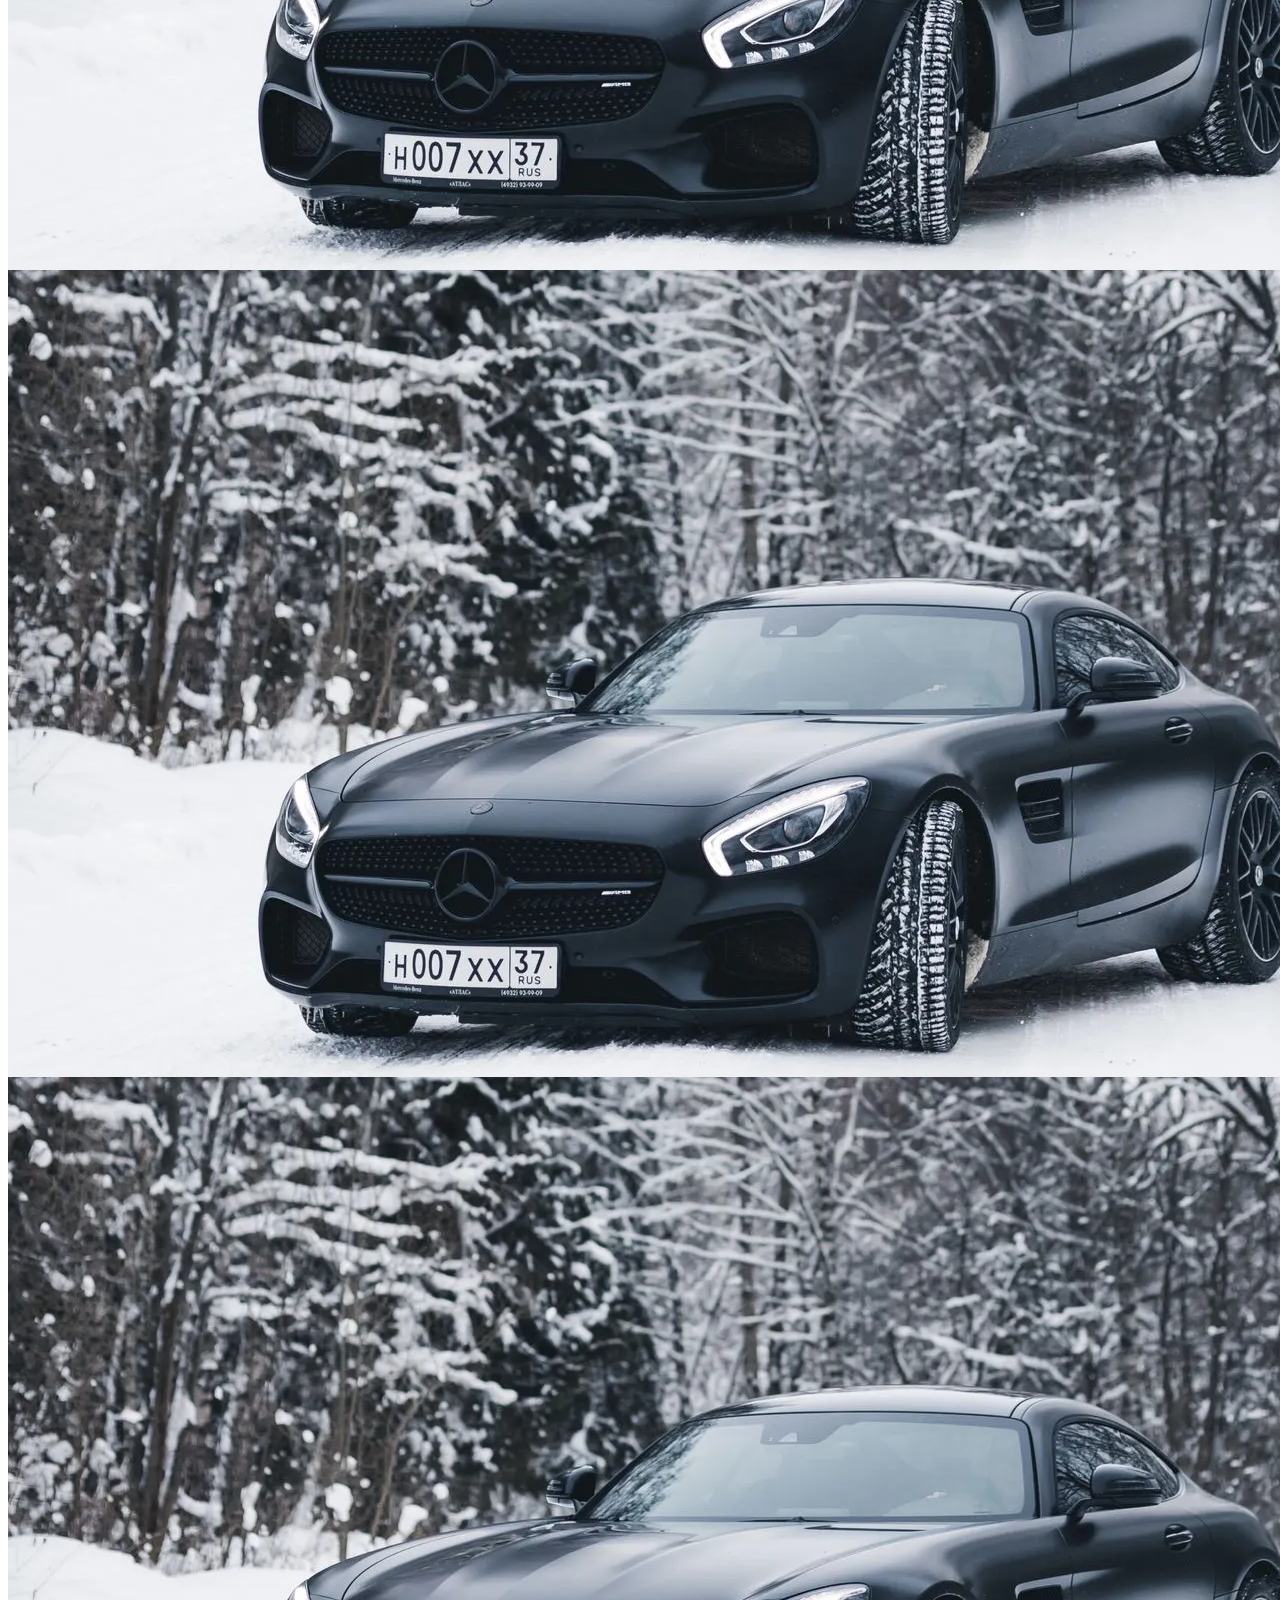
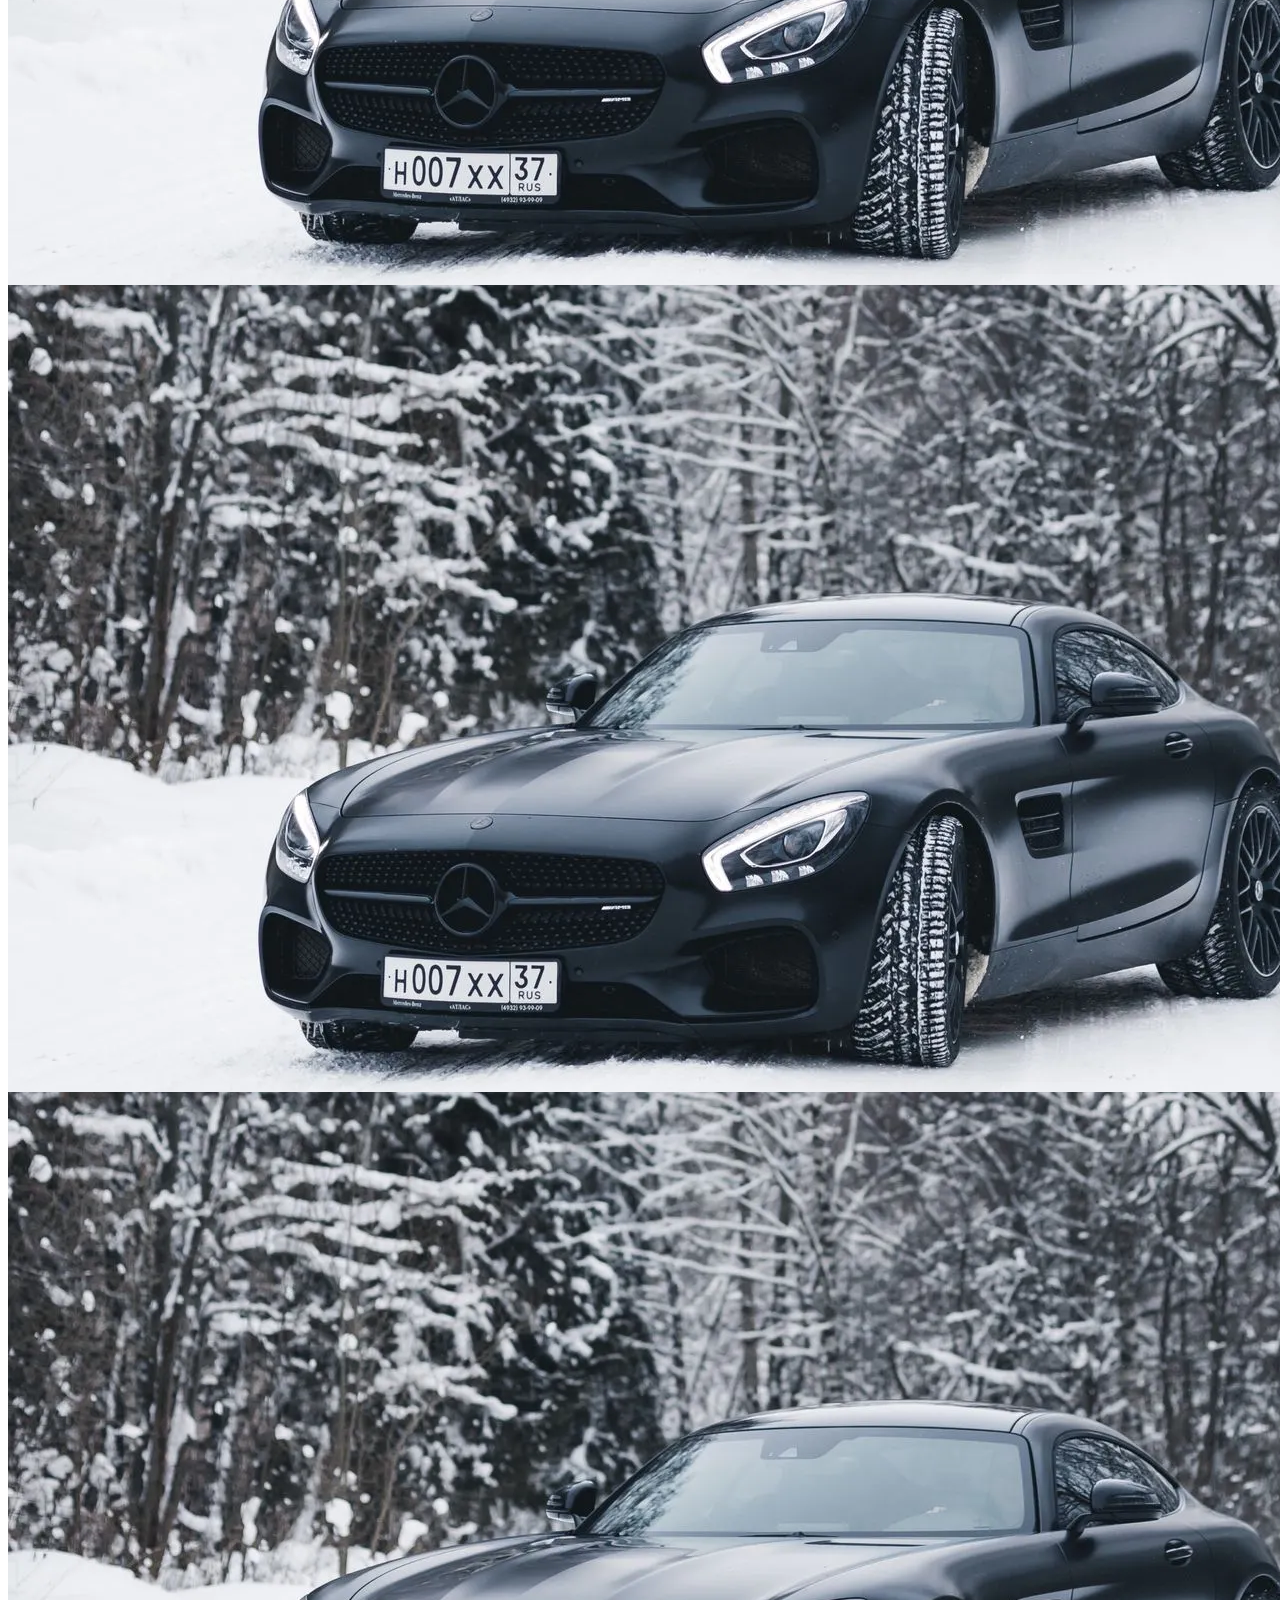
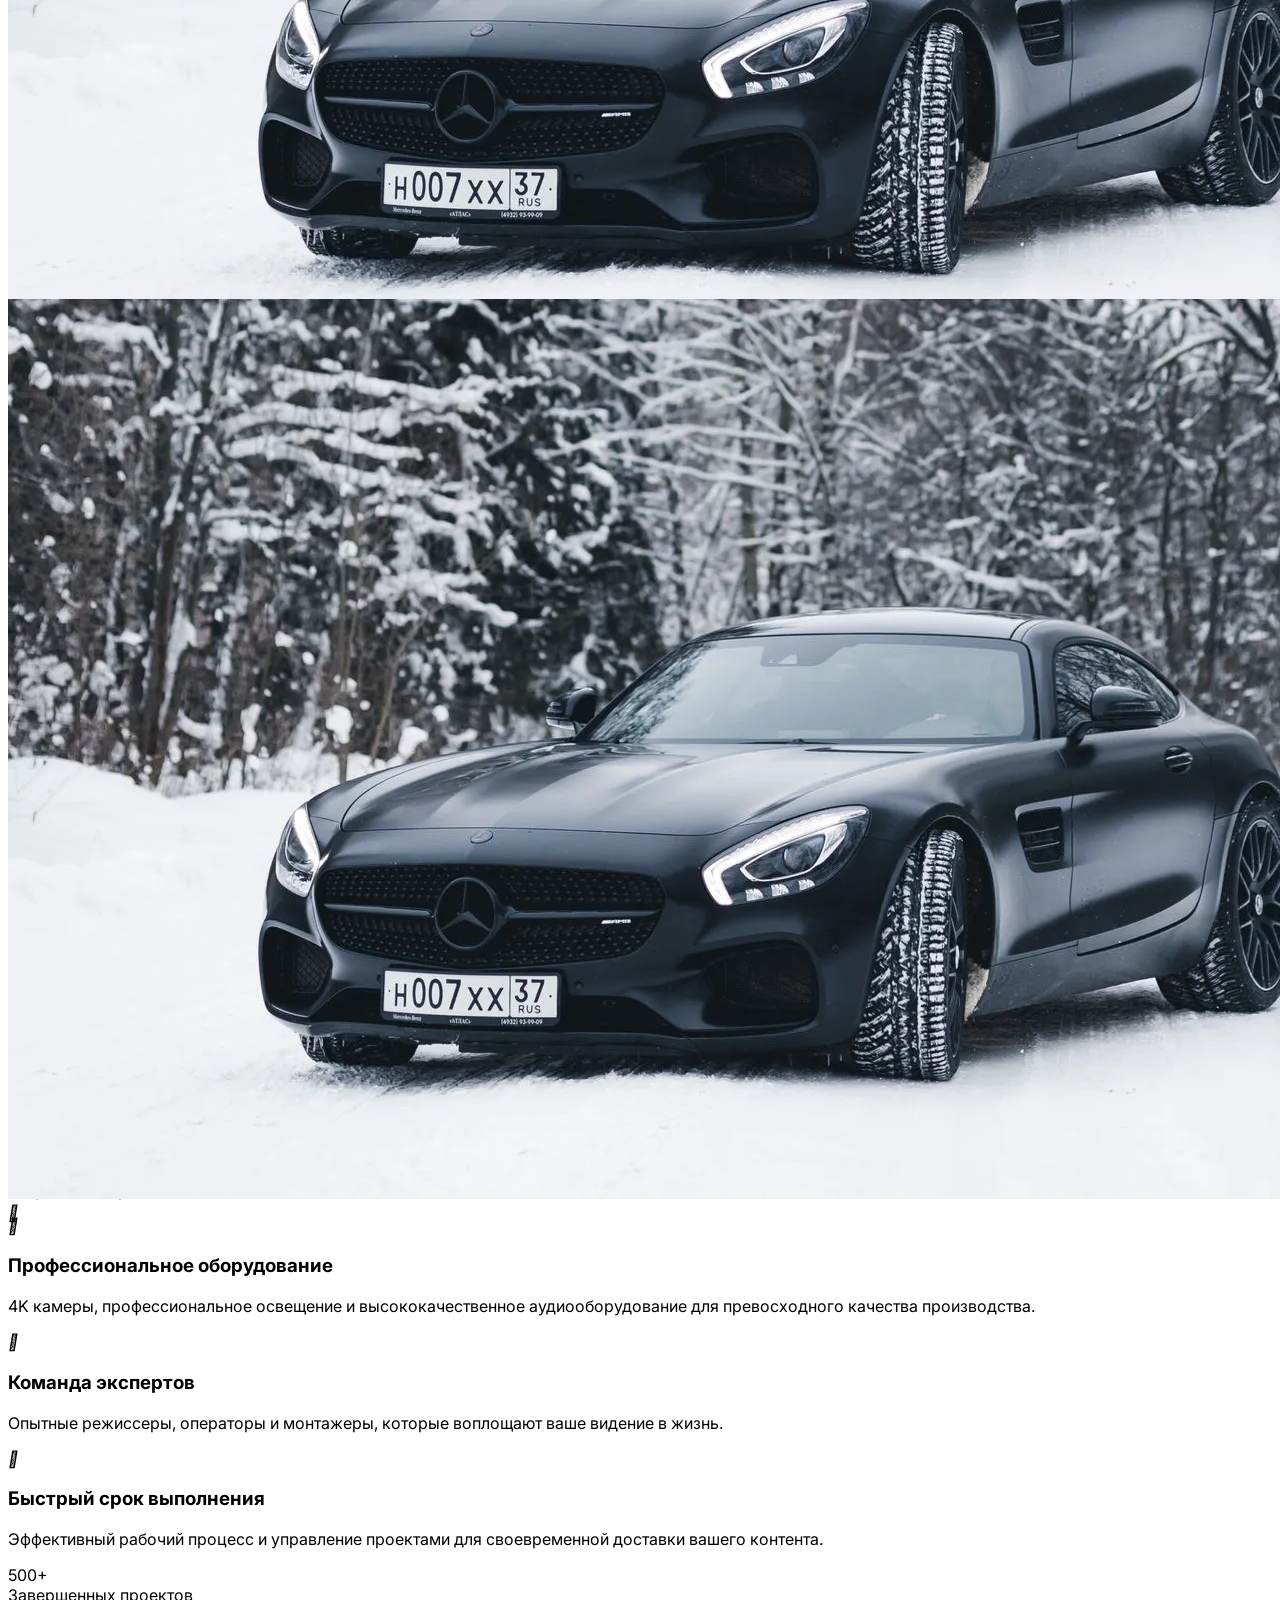
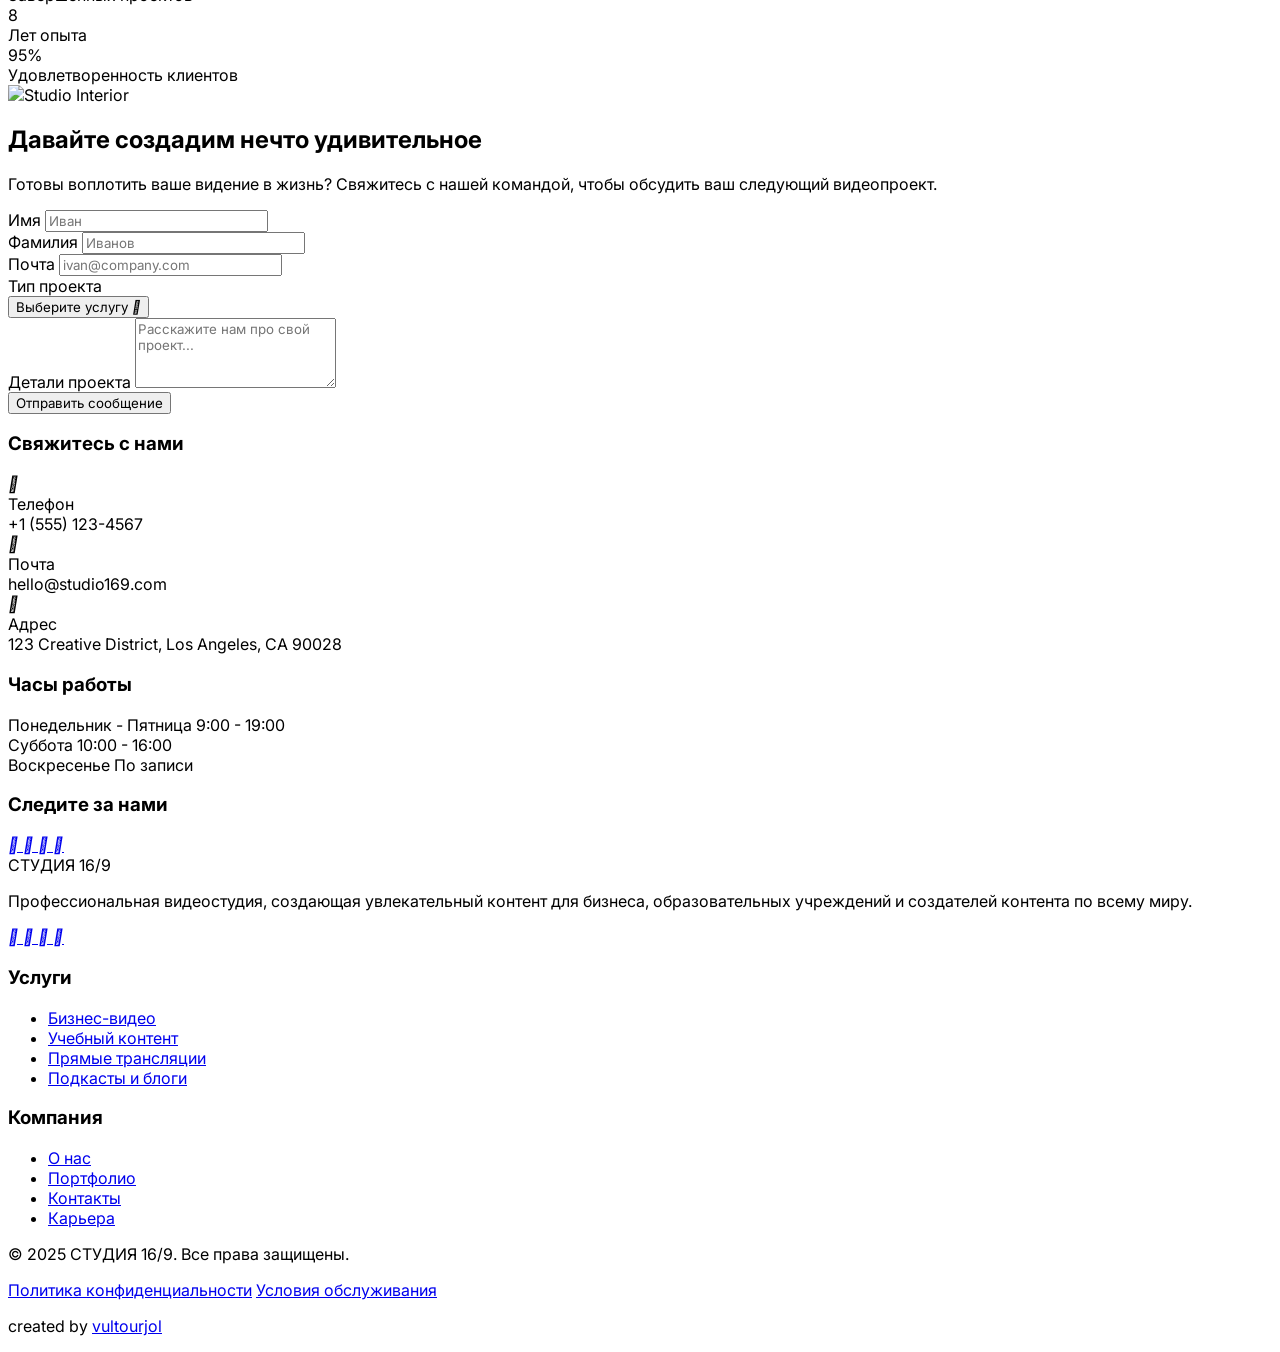
==== commit 01f814d6: "init" ====
--- a/index.html
+++ b/index.html
@@ -1,15 +1,42 @@
 <!DOCTYPE html>
-<html lang="en">
+<html lang="ru">
 	<head>
 		<meta charset="UTF-8">
 		<meta name="viewport" content="width=device-width, initial-scale=1.0">
 		<title>СТУДИЯ 16/9 - Профессиональное видеопроизводство</title>
+
+		<!-- Favicon -->
+		<link rel="icon" type="image/png" sizes="16x16" href="source/vidicon-line-16px-white.png" id="favicon-16">
+		<link rel="icon" type="image/png" sizes="32x32" href="source/vidicon-line-32px-white.png" id="favicon-32">
+
+		<script>
+			function updateFavicon() {
+				const isDark = window.matchMedia('(prefers-color-scheme: dark)').matches;
+				const favicon16 = document.getElementById('favicon-16');
+				const favicon32 = document.getElementById('favicon-32');
+				
+				if (isDark) {
+					favicon16.href = 'source/vidicon-line-16px-white.png';
+					favicon32.href = 'source/vidicon-line-32px-white.png';
+				} else {
+					favicon16.href = 'source/vidicon-line-16px-black.png';
+					favicon32.href = 'source/vidicon-line-32px-black.png';
+				}
+			}
+	
+			document.addEventListener('DOMContentLoaded', updateFavicon);
+	
+			window.matchMedia('(prefers-color-scheme: dark)').addEventListener('change', updateFavicon);
+		</script>
+
 		<script src="https://cdn.tailwindcss.com/3.4.16"></script>
 		<script>tailwind.config={theme:{extend:{colors:{primary:'#ff6b35',secondary:'#1a1a1a'},borderRadius:{'none':'0px','sm':'4px',DEFAULT:'8px','md':'12px','lg':'16px','xl':'20px','2xl':'24px','3xl':'32px','full':'9999px','button':'8px'}}}}</script>
+
 		<link rel="preconnect" href="https://fonts.googleapis.com">
 		<link rel="preconnect" href="https://fonts.gstatic.com" crossorigin>
 		<link href="https://fonts.googleapis.com/css2?family=Pacifico&family=Inter:wght@300;400;500;600;700&display=swap" rel="stylesheet">
 		<link href="https://cdnjs.cloudflare.com/ajax/libs/remixicon/4.6.0/remixicon.min.css" rel="stylesheet">
+
 		<style>
 			:where([class^="ri-"])::before { content: "\f3c2"; }
 			* { font-family: 'Inter', sans-serif; }
@@ -25,11 +52,12 @@
 			.aspect-ratio { position: relative; width: 100%; height: 0; padding-bottom: 56.25%; }
 			.aspect-ratio iframe { position: absolute; top: 0; left: 0; width: 100%; height: 100%; }
 		</style>
+
 	</head>
-
 
 	<body class="bg-black text-white smooth-scroll">
 		
+		<!-- Header navigation -->
         <nav class="fixed top-0 w-full z-50 bg-black/80 backdrop-blur-md border-b border-gray-800">
 			<div class="container mx-auto px-6 py-4">
 				<div class="flex items-center justify-between">
@@ -55,7 +83,7 @@
 			</div>
 		</nav>
 
-
+		<!-- Hero section -->
 		<section id="home" class="relative min-h-screen flex items-center justify-center overflow-hidden">
 			<div class="absolute inset-0 z-0">
 				<img src="https://readdy.ai/api/search-image?query=Professional%20video%20production%20studio%20with%20cinematic%20lighting%2C%20modern%20equipment%2C%20cameras%2C%20professional%20lighting%20setup%2C%20dark%20moody%20atmosphere%2C%20sleek%20black%20and%20orange%20color%20scheme%2C%20minimalist%20design%2C%20high-end%20video%20production%20environment%2C%20dramatic%20shadows%20and%20highlights%2C%20contemporary%20studio%20space%20with%20professional%20grade%20equipment%2C%20cinematic%20depth%20of%20field&width=1920&height=1080&seq=hero-bg&orientation=landscape"
@@ -86,7 +114,7 @@
 			</div>
 		</section>
 
-
+		<!-- Services section -->
 		<section id="services" class="py-20 bg-gray-900">
 			<div class="container mx-auto px-6">
 
@@ -135,7 +163,7 @@
 			</div>
 		</section>
 
-
+		<!-- Portfolio section -->
 		<section id="portfolio" class="py-20 bg-black">
 			<div class="container mx-auto px-6">
 				<div class="text-center mb-16">
@@ -156,7 +184,7 @@
 
 					<div class="relative group cursor-pointer card-hover">
 						<div class="aspect-ratio rounded-xl overflow-hidden">
-							<img src="https://readdy.ai/api/search-image?query=Professional%20corporate%20video%20production%20behind%20the%20scenes%2C%20business%20executives%20being%20filmed%2C%20modern%20office%20setting%2C%20professional%20lighting%20equipment%2C%20camera%20crew%20working%2C%20sleek%20corporate%20environment%2C%20high-end%20video%20production%20setup%2C%20professional%20cinematography%2C%20business%20meeting%20being%20recorded&width=600&height=400&seq=portfolio-1&orientation=landscape"
+							<img src="source/car.webp"
 								alt="Corporate Video" class="w-full h-full object-cover object-top">
 							<div class="absolute inset-0 bg-black/50 opacity-0 group-hover:opacity-100 transition-opacity duration-300 flex items-center justify-center">
 								<div class="w-16 h-16 bg-primary rounded-full flex items-center justify-center">
@@ -172,8 +200,8 @@
 
 					<div class="relative group cursor-pointer card-hover">
 						<div class="aspect-ratio rounded-xl overflow-hidden">
-							<img src="https://readdy.ai/api/search-image?query=Educational%20training%20video%20production%20setup%2C%20instructor%20teaching%20in%20modern%20classroom%2C%20professional%20video%20equipment%2C%20educational%20content%20creation%2C%20training%20session%20being%20filmed%2C%20modern%20learning%20environment%2C%20professional%20educational%20video%20production%2C%20clean%20bright%20studio%20setup&width=600&height=400&seq=portfolio-2&orientation=landscape"
-								alt="Training Video" class="w-full h-full object-cover object-top">
+							<img src="source/car.webp"
+								alt="Corporate Video" class="w-full h-full object-cover object-top">
 							<div class="absolute inset-0 bg-black/50 opacity-0 group-hover:opacity-100 transition-opacity duration-300 flex items-center justify-center">
 								<div class="w-16 h-16 bg-primary rounded-full flex items-center justify-center">
 									<i class="ri-play-fill text-2xl text-white"></i>
@@ -188,8 +216,8 @@
 
 					<div class="relative group cursor-pointer card-hover">
 						<div class="aspect-ratio rounded-xl overflow-hidden">
-							<img src="https://readdy.ai/api/search-image?query=Live%20event%20video%20production%2C%20conference%20stage%20with%20professional%20lighting%2C%20multiple%20cameras%20filming%20speakers%2C%20large%20audience%2C%20professional%20event%20coverage%2C%20stage%20lighting%2C%20modern%20conference%20venue%2C%20live%20streaming%20setup%2C%20event%20videography%20equipment&width=600&height=400&seq=portfolio-3&orientation=landscape"
-								alt="Live Event" class="w-full h-full object-cover object-top">
+							<img src="source/car.webp"
+								alt="Corporate Video" class="w-full h-full object-cover object-top">
 							<div class="absolute inset-0 bg-black/50 opacity-0 group-hover:opacity-100 transition-opacity duration-300 flex items-center justify-center">
 								<div class="w-16 h-16 bg-primary rounded-full flex items-center justify-center">
 									<i class="ri-play-fill text-2xl text-white"></i>
@@ -204,8 +232,8 @@
 
 					<div class="relative group cursor-pointer card-hover">
 						<div class="aspect-ratio rounded-xl overflow-hidden">
-							<img src="https://readdy.ai/api/search-image?query=Podcast%20video%20recording%20studio%2C%20professional%20podcaster%20with%20microphone%2C%20modern%20podcast%20setup%2C%20video%20podcast%20production%2C%20professional%20audio%20equipment%2C%20contemporary%20studio%20design%2C%20content%20creator%20filming%2C%20YouTube%20video%20production%20setup%2C%20professional%20streaming%20environment&width=600&height=400&seq=portfolio-4&orientation=landscape"
-								alt="Podcast Video" class="w-full h-full object-cover object-top">
+							<img src="source/car.webp"
+								alt="Corporate Video" class="w-full h-full object-cover object-top">
 							<div class="absolute inset-0 bg-black/50 opacity-0 group-hover:opacity-100 transition-opacity duration-300 flex items-center justify-center">
 								<div class="w-16 h-16 bg-primary rounded-full flex items-center justify-center">
 									<i class="ri-play-fill text-2xl text-white"></i>
@@ -220,8 +248,8 @@
 
 					<div class="relative group cursor-pointer card-hover">
 						<div class="aspect-ratio rounded-xl overflow-hidden">
-							<img src="https://readdy.ai/api/search-image?query=Product%20demonstration%20video%20production%2C%20professional%20product%20photography%20setup%2C%20modern%20studio%20with%20product%20display%2C%20commercial%20video%20production%2C%20professional%20lighting%20for%20product%20shots%2C%20sleek%20product%20showcase%2C%20professional%20commercial%20filming%20setup&width=600&height=400&seq=portfolio-5&orientation=landscape"
-								alt="Product Demo" class="w-full h-full object-cover object-top">
+							<img src="source/car.webp"
+								alt="Corporate Video" class="w-full h-full object-cover object-top">
 							<div class="absolute inset-0 bg-black/50 opacity-0 group-hover:opacity-100 transition-opacity duration-300 flex items-center justify-center">
 								<div class="w-16 h-16 bg-primary rounded-full flex items-center justify-center">
 									<i class="ri-play-fill text-2xl text-white"></i>
@@ -236,8 +264,8 @@
 
 					<div class="relative group cursor-pointer card-hover">
 						<div class="aspect-ratio rounded-xl overflow-hidden">
-							<img src="https://readdy.ai/api/search-image?query=Brand%20storytelling%20video%20production%2C%20creative%20narrative%20filming%2C%20professional%20cinematography%2C%20artistic%20video%20production%2C%20creative%20director%20working%20with%20talent%2C%20modern%20creative%20studio%2C%20professional%20film%20production%2C%20cinematic%20storytelling%20setup%2C%20creative%20video%20content%20production&width=600&height=400&seq=portfolio-6&orientation=landscape"
-								alt="Brand Story" class="w-full h-full object-cover object-top">
+							<img src="source/car.webp"
+								alt="Corporate Video" class="w-full h-full object-cover object-top">
 							<div class="absolute inset-0 bg-black/50 opacity-0 group-hover:opacity-100 transition-opacity duration-300 flex items-center justify-center">
 								<div class="w-16 h-16 bg-primary rounded-full flex items-center justify-center">
 									<i class="ri-play-fill text-2xl text-white"></i>
@@ -254,7 +282,7 @@
 			</div>
 		</section>
 
-
+		<!-- About section -->
 		<section id="about" class="py-20 bg-gray-900">
 			<div class="container mx-auto px-6">
 				<div class="grid grid-cols-1 lg:grid-cols-2 gap-16 items-center">
@@ -319,7 +347,7 @@
 			</div>
 		</section>
 
-
+		<!-- Contact section -->
 		<section id="contact" class="py-20 bg-black">
 			<div class="container mx-auto px-6">
 				<div class="text-center mb-16">
@@ -433,7 +461,7 @@
 			</div>
 		</section>
 
-
+		<!-- Footer -->
 		<footer class="bg-gray-900 border-t border-gray-800 py-12">
 			<div class="container mx-auto px-6">
 				<div class="grid grid-cols-1 md:grid-cols-4 gap-8">
@@ -485,79 +513,7 @@
 			</div>
 		</footer>
 
-
-		<script id="mobile-menu-toggle">
-			document.addEventListener('DOMContentLoaded', function() {
-				const mobileMenuBtn = document.getElementById('mobile-menu-btn');
-				const mobileMenu = document.getElementById('mobile-menu');
-				mobileMenuBtn.addEventListener('click', function() {
-					mobileMenu.classList.toggle('hidden');
-				});
-			});
-		</script>
-		<script id="smooth-scroll-navigation">
-			document.addEventListener('DOMContentLoaded', function() {
-				const navLinks = document.querySelectorAll('nav a[href^="#"]');
-				navLinks.forEach(link => {
-					link.addEventListener('click', function(e) {
-						e.preventDefault();
-						const targetId = this.getAttribute('href');
-						const targetSection = document.querySelector(targetId);
-						if (targetSection) {
-							targetSection.scrollIntoView({
-								behavior: 'smooth',
-								block: 'start'
-							});
-						}
-						const mobileMenu = document.getElementById('mobile-menu');
-						if (!mobileMenu.classList.contains('hidden')) {
-							mobileMenu.classList.add('hidden');
-						}
-					});
-				});
-			});
-		</script>
-		<script id="portfolio-filter">
-			document.addEventListener('DOMContentLoaded', function() {
-				const filterButtons = document.querySelectorAll('#portfolio .flex button');
-				filterButtons.forEach(button => {
-					button.addEventListener('click', function() {
-						filterButtons.forEach(btn => {
-							btn.classList.remove('bg-primary', 'text-white');
-							btn.classList.add('text-gray-400');
-						});
-						this.classList.add('bg-primary', 'text-white');
-						this.classList.remove('text-gray-400');
-					});
-				});
-			});
-		</script>
-		<script id="parallax-effect">
-			document.addEventListener('DOMContentLoaded', function() {
-				window.addEventListener('scroll', function() {
-					const scrolled = window.pageYOffset;
-					const parallaxElements = document.querySelectorAll('.parallax');
-					parallaxElements.forEach(element => {
-						const speed = 0.5;
-						element.style.setProperty('--scroll-y', `${scrolled * speed}px`);
-					});
-				});
-			});
-		</script>
-		<script id="view-work-scroll">
-			document.addEventListener('DOMContentLoaded', function() {
-				const viewWorkBtn = document.getElementById('view-work-btn');
-				viewWorkBtn.addEventListener('click', function() {
-					const portfolioSection = document.getElementById('portfolio');
-					if (portfolioSection) {
-						portfolioSection.scrollIntoView({
-							behavior: 'smooth',
-							block: 'start'
-						});
-					}
-				});
-			});
-		</script>
+		<script src="js/main.js"></script>
 	</body>
 
 
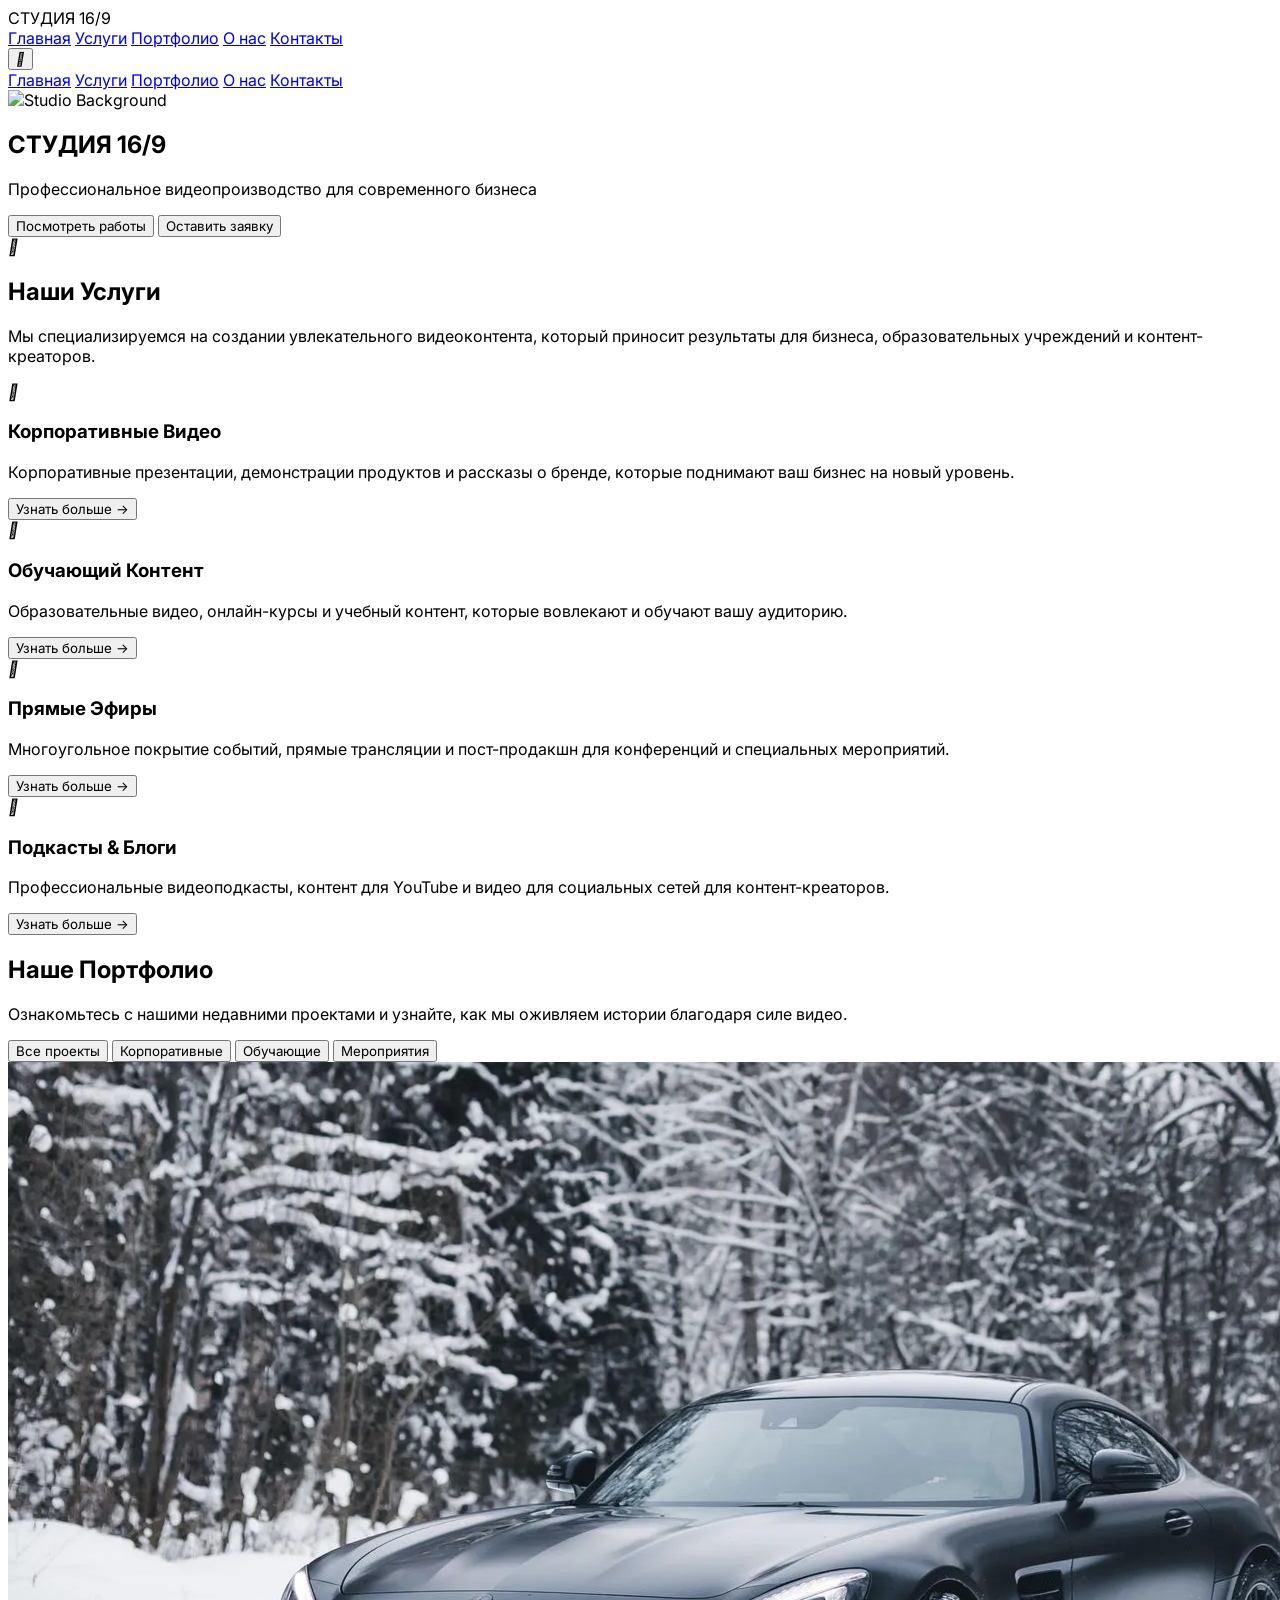
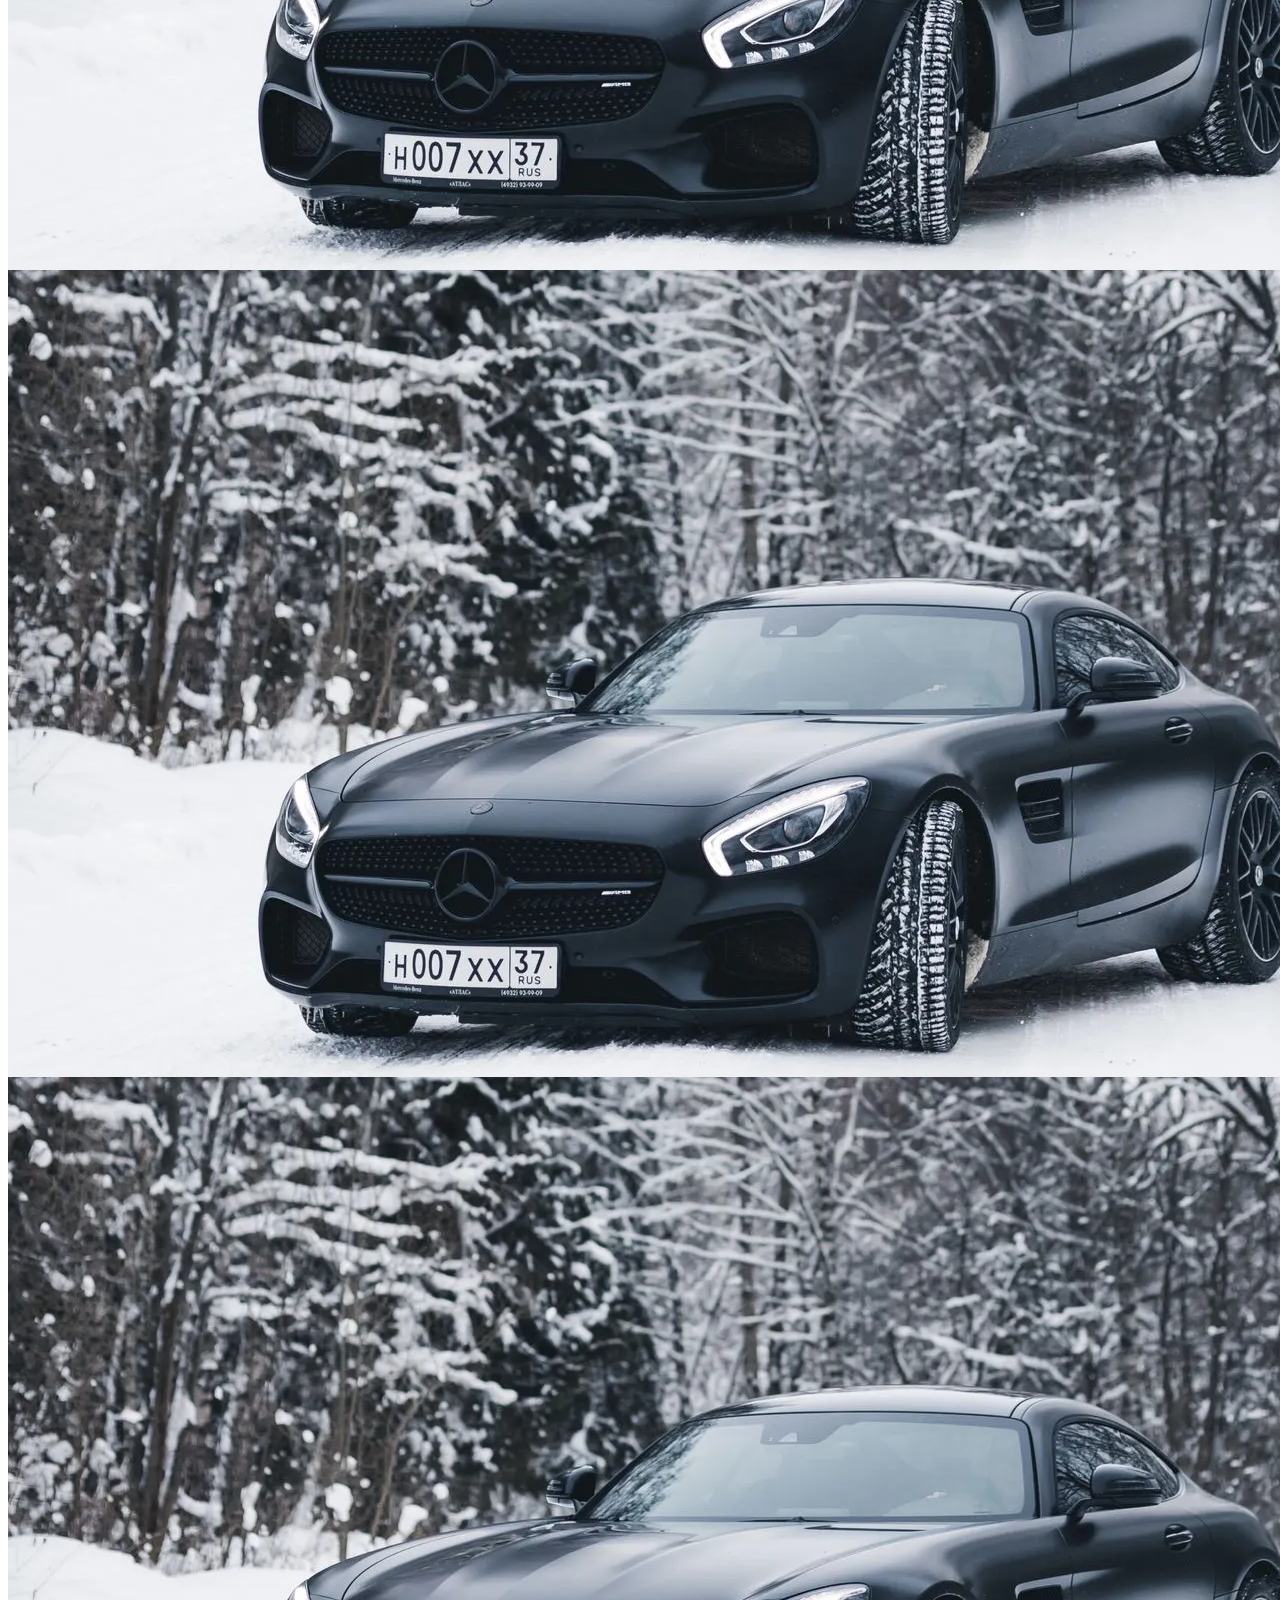
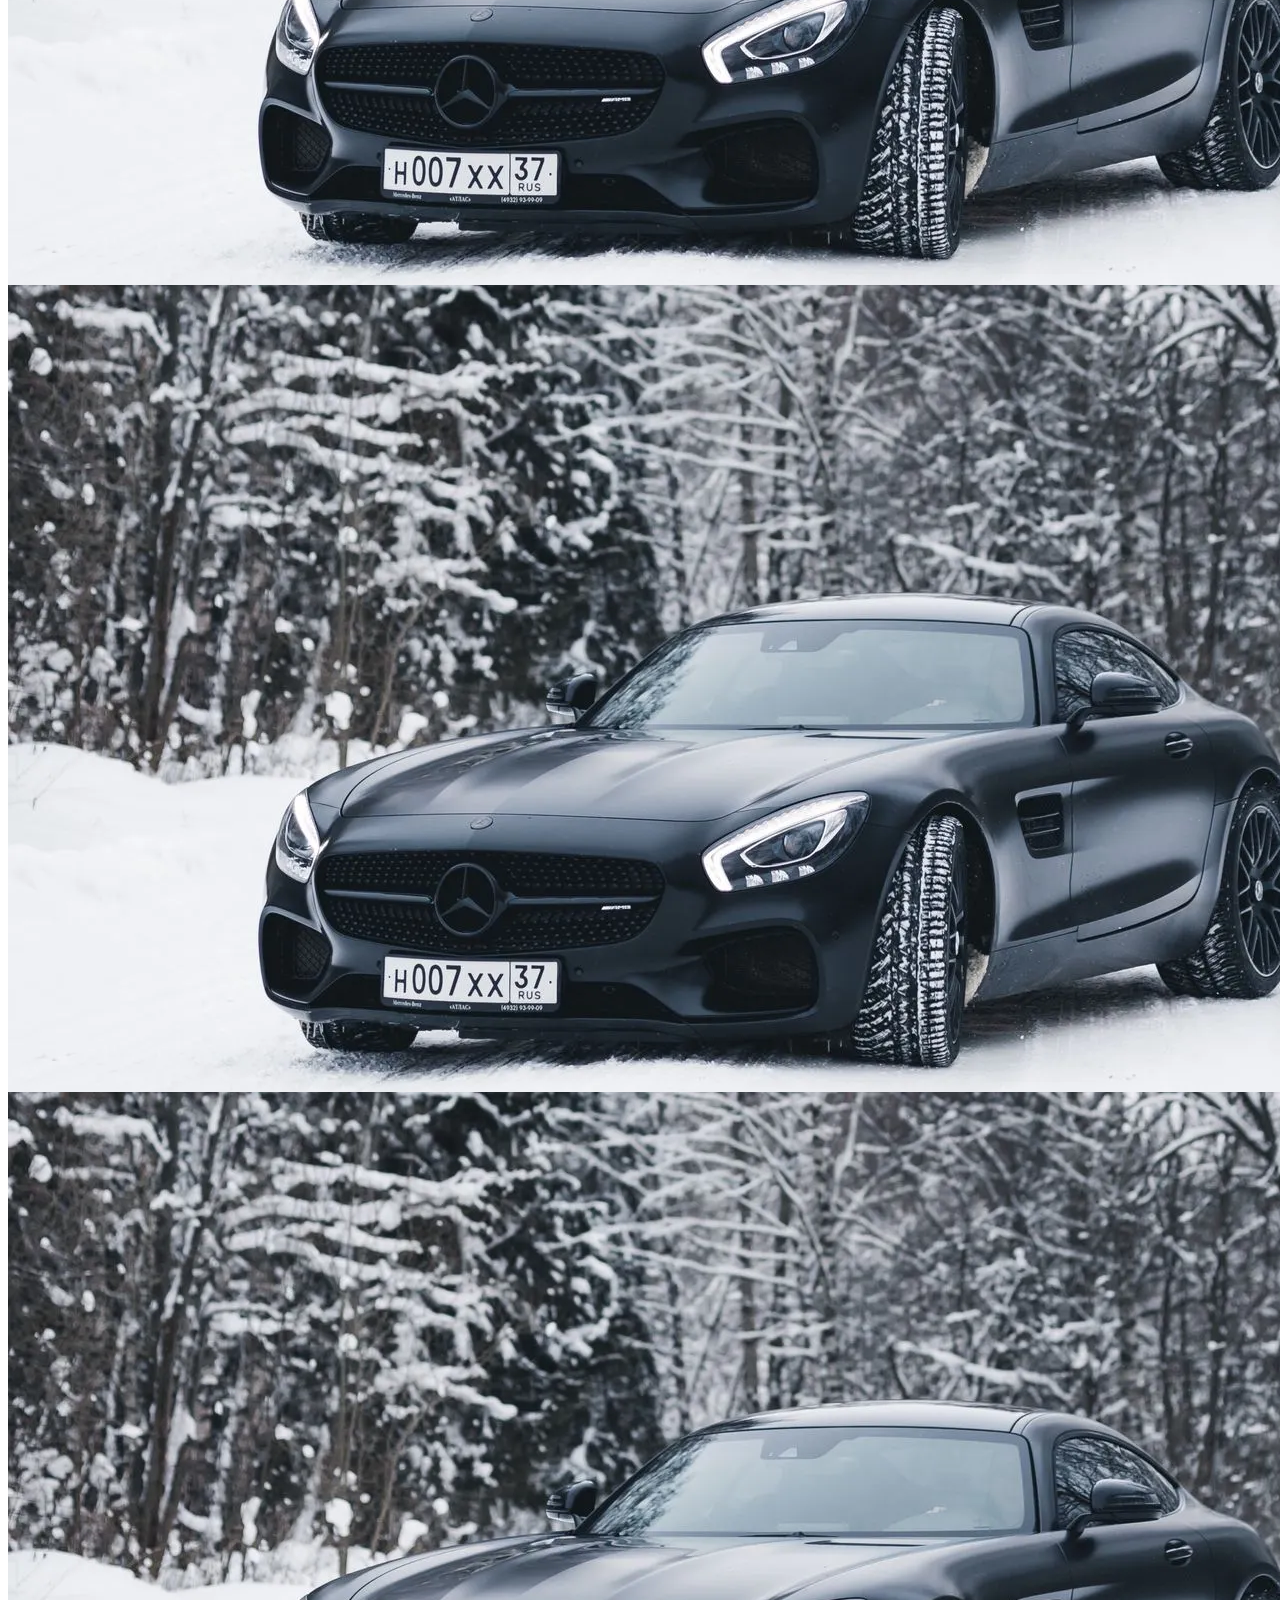
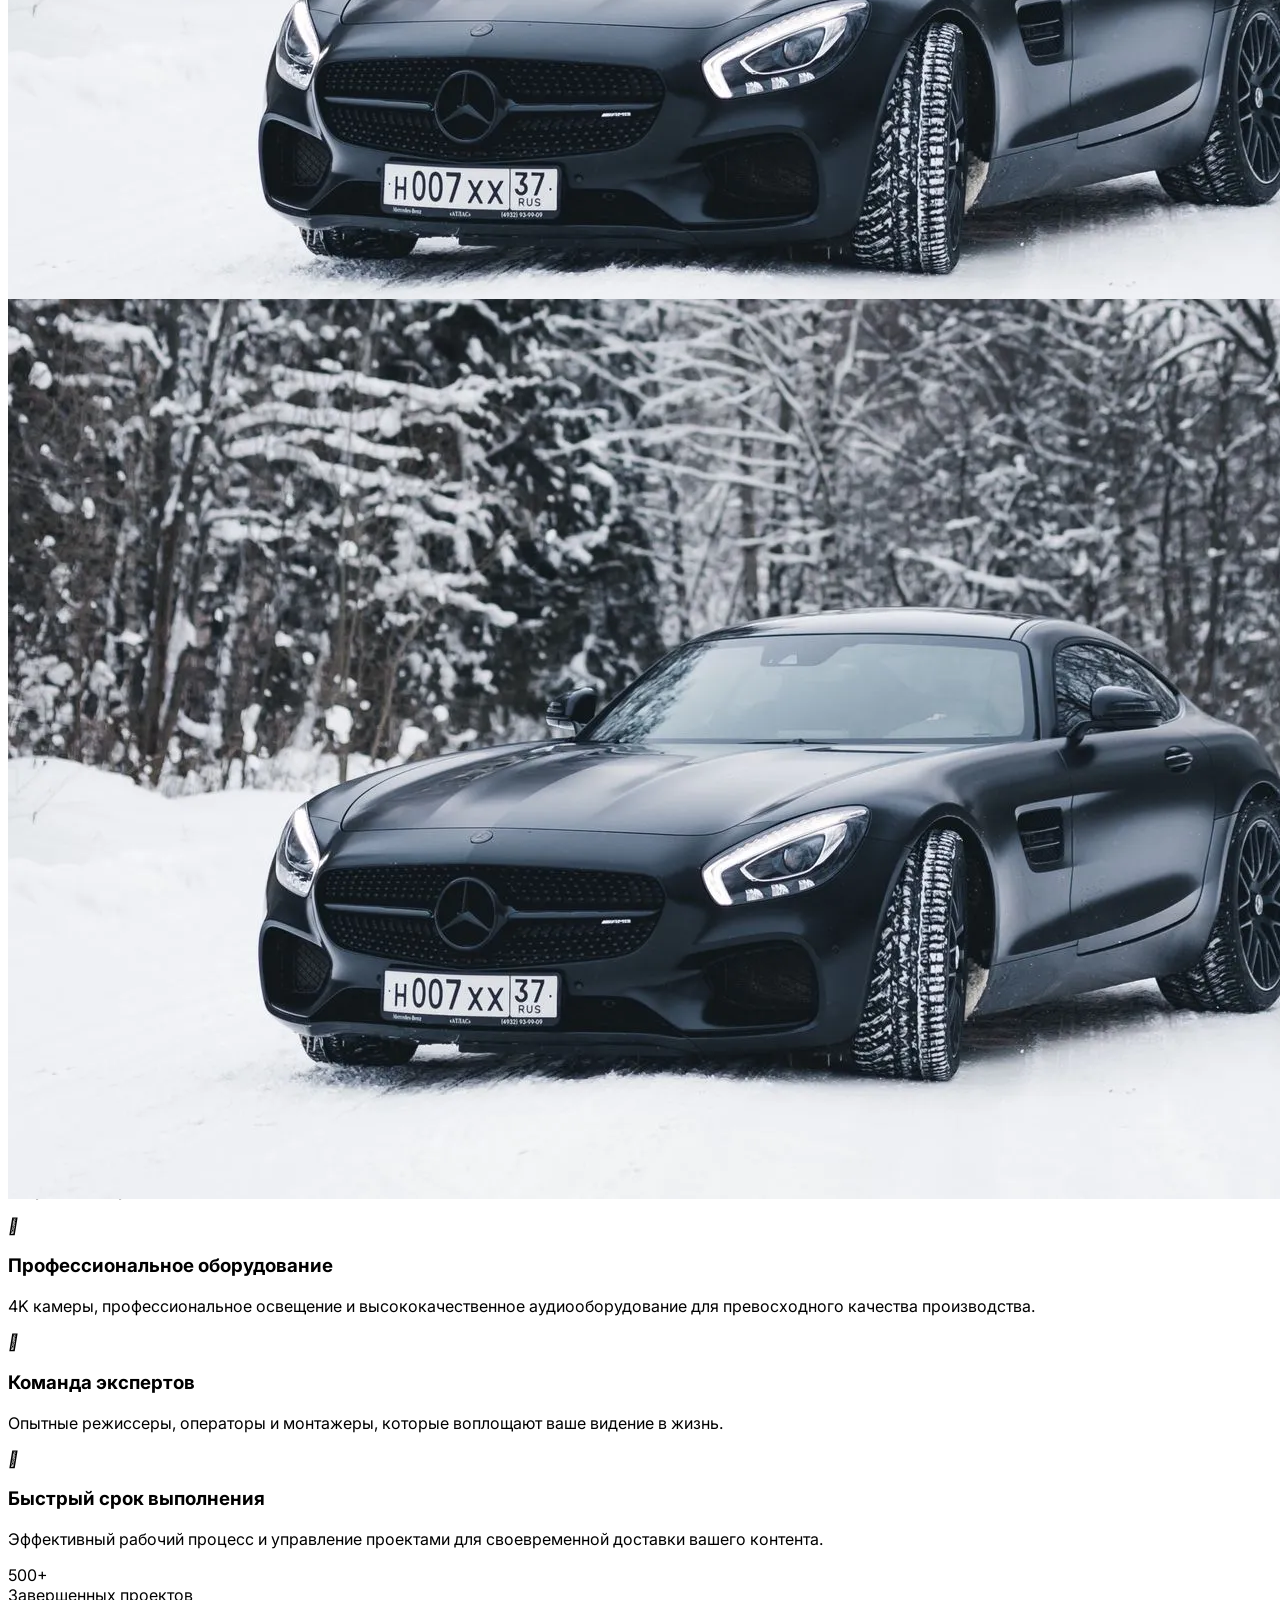
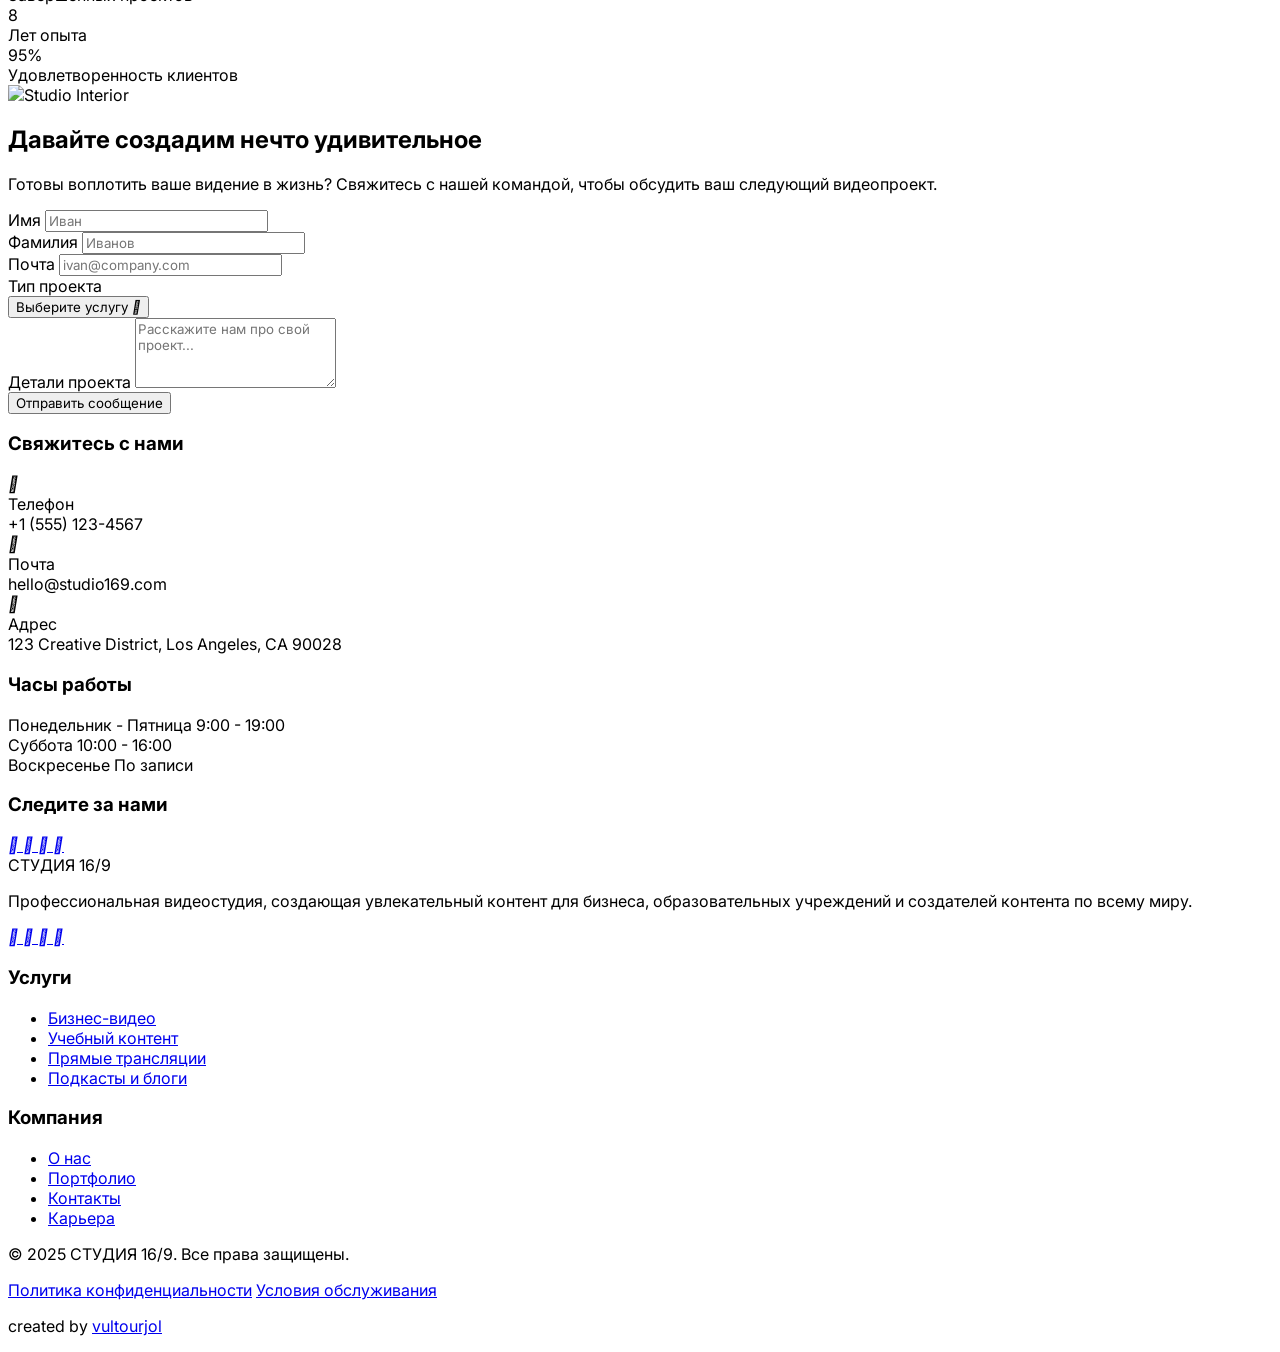
==== commit 9f1fc28e: "init" ====
--- a/index.html
+++ b/index.html
@@ -51,6 +51,7 @@
 			.video-overlay { background: linear-gradient(45deg, rgba(0, 0, 0, 0.6), rgba(26, 26, 26, 0.4)); }
 			.aspect-ratio { position: relative; width: 100%; height: 0; padding-bottom: 56.25%; }
 			.aspect-ratio iframe { position: absolute; top: 0; left: 0; width: 100%; height: 100%; }
+			.aspect-ratio img {position: absolute; top: 0; left: 0; }
 		</style>
 
 	</head>
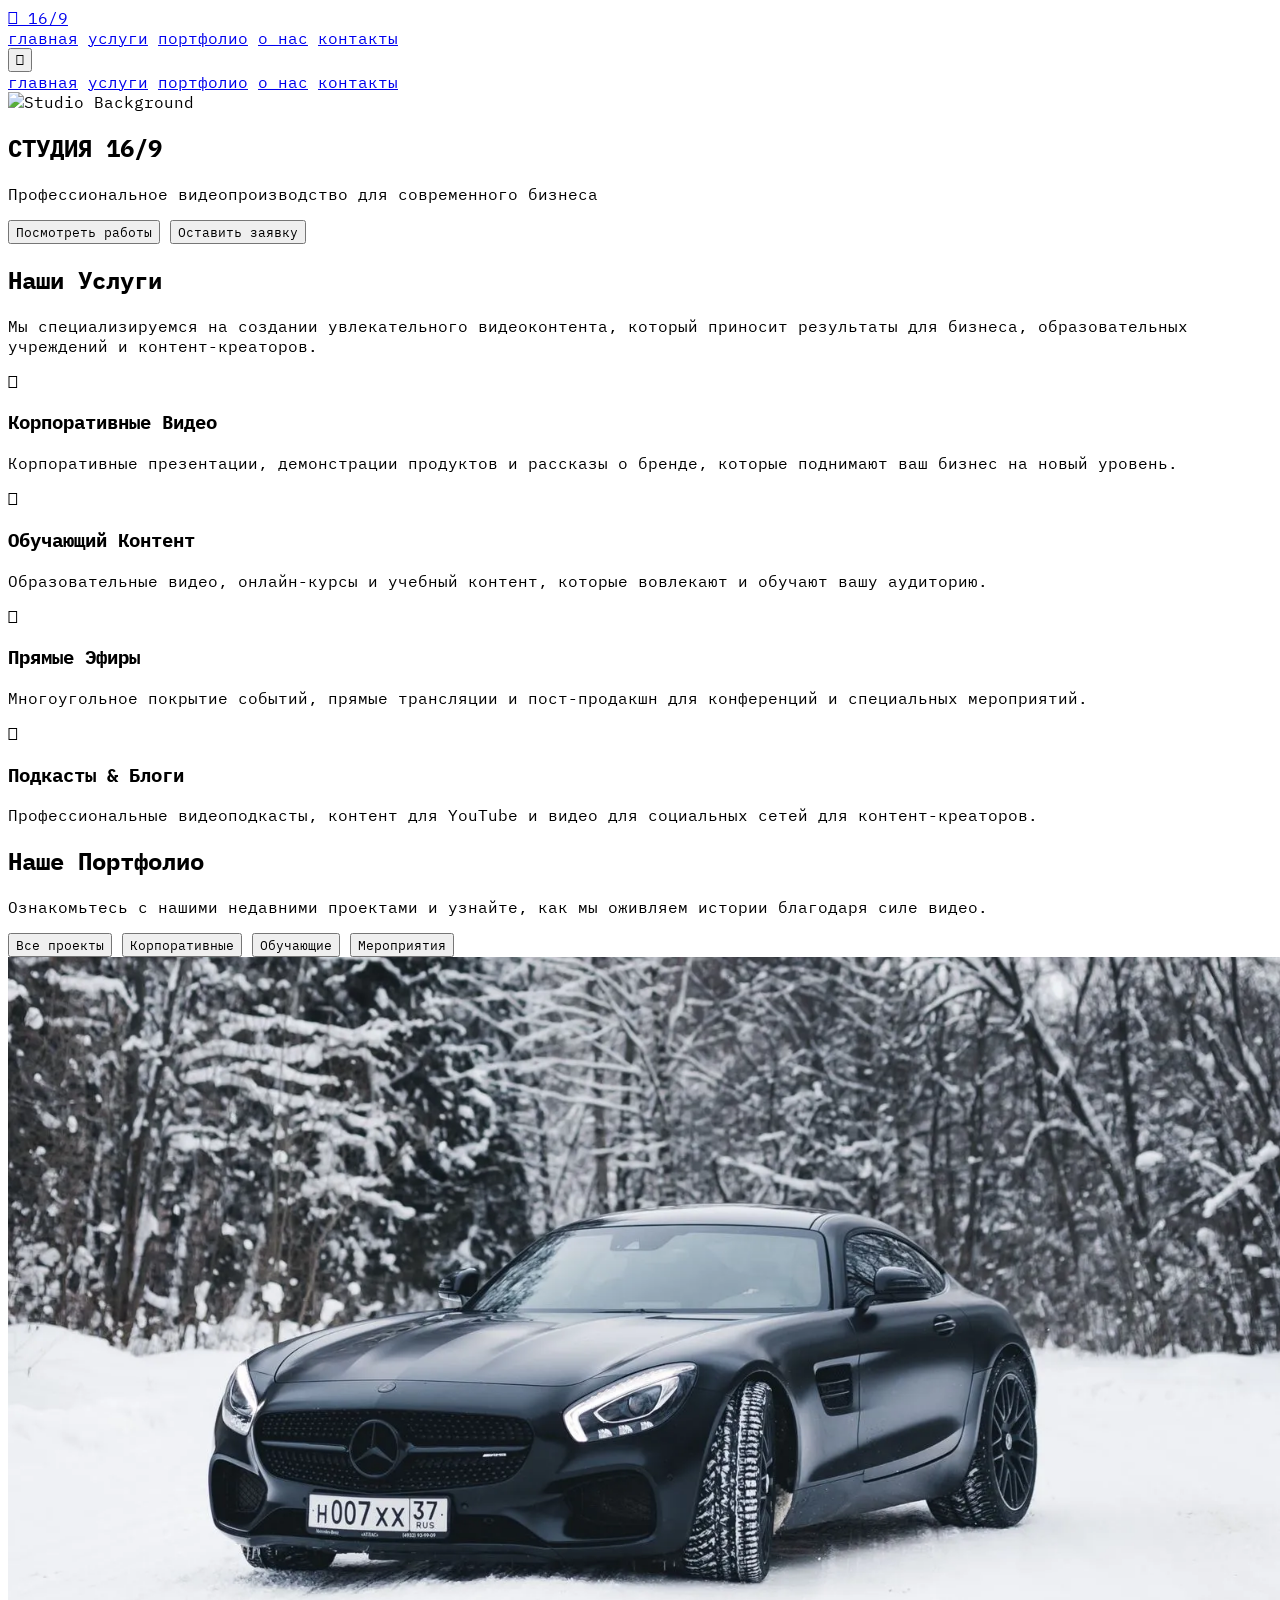
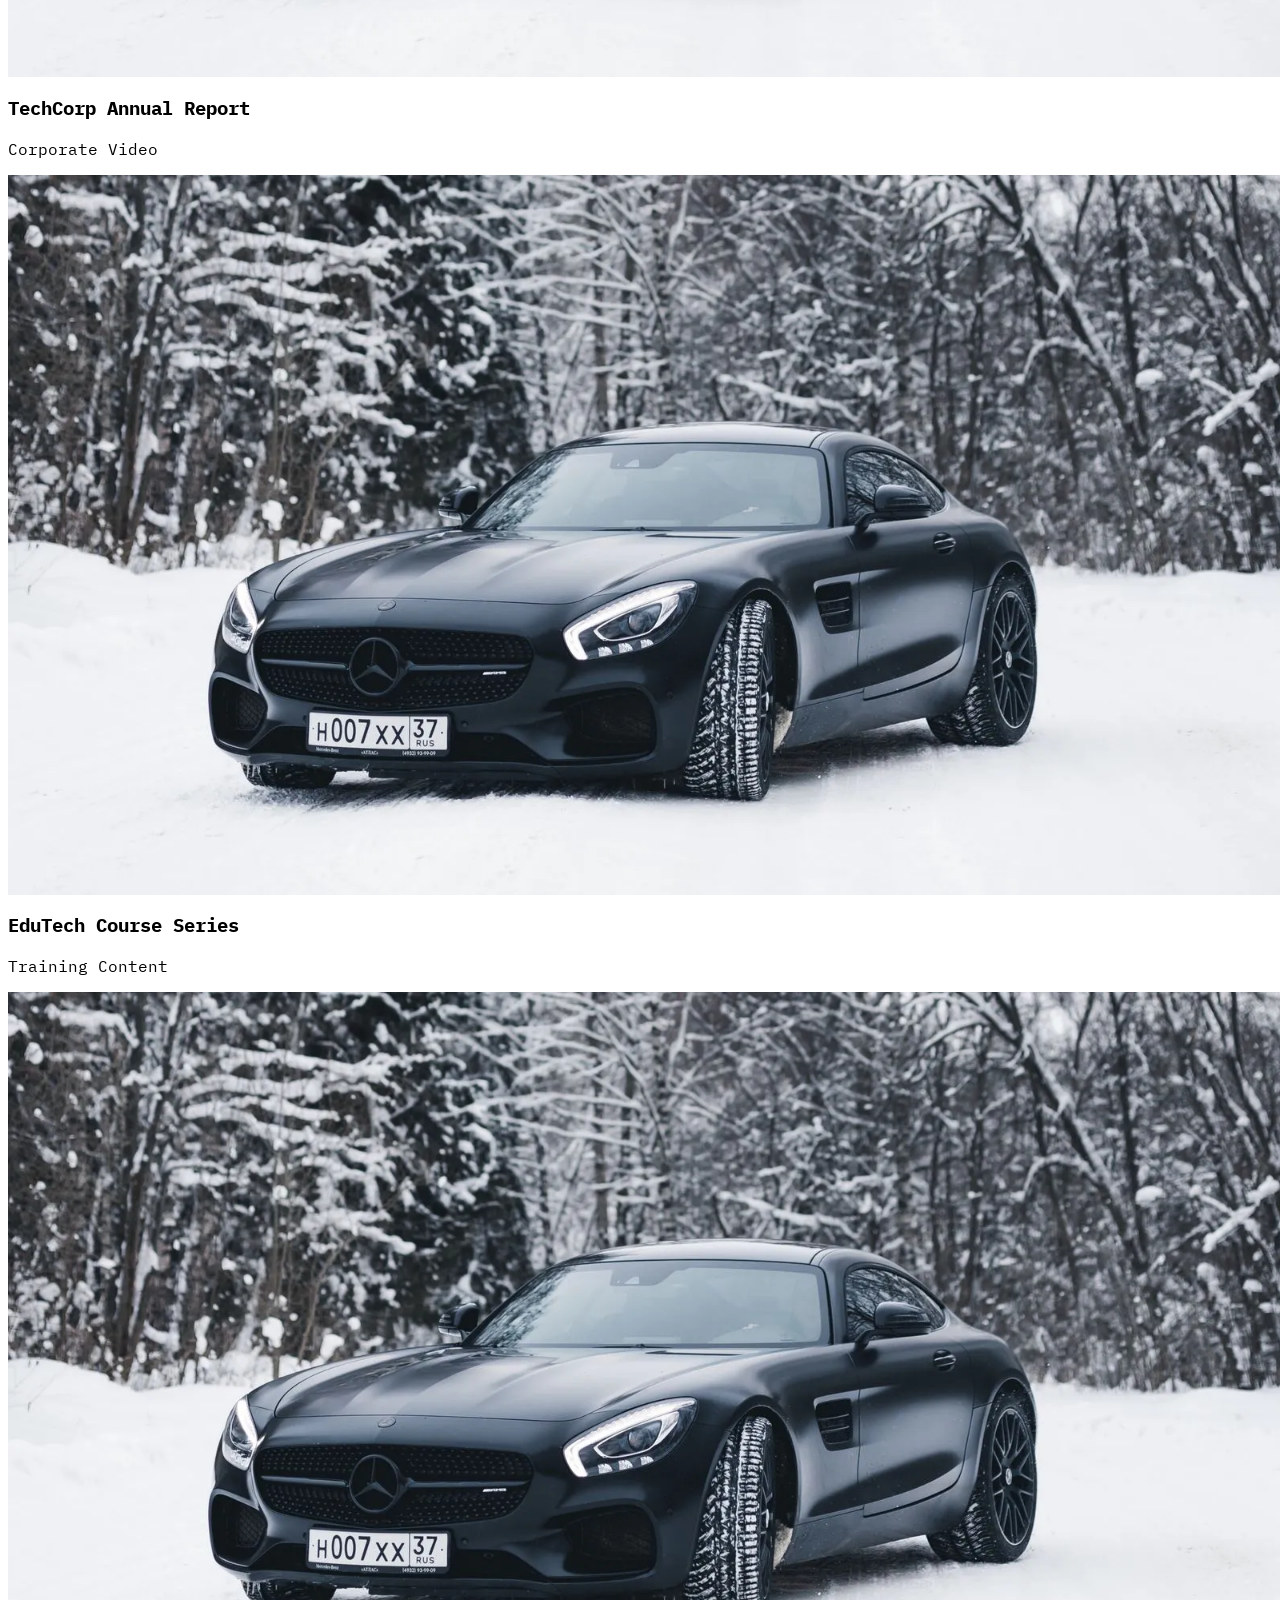
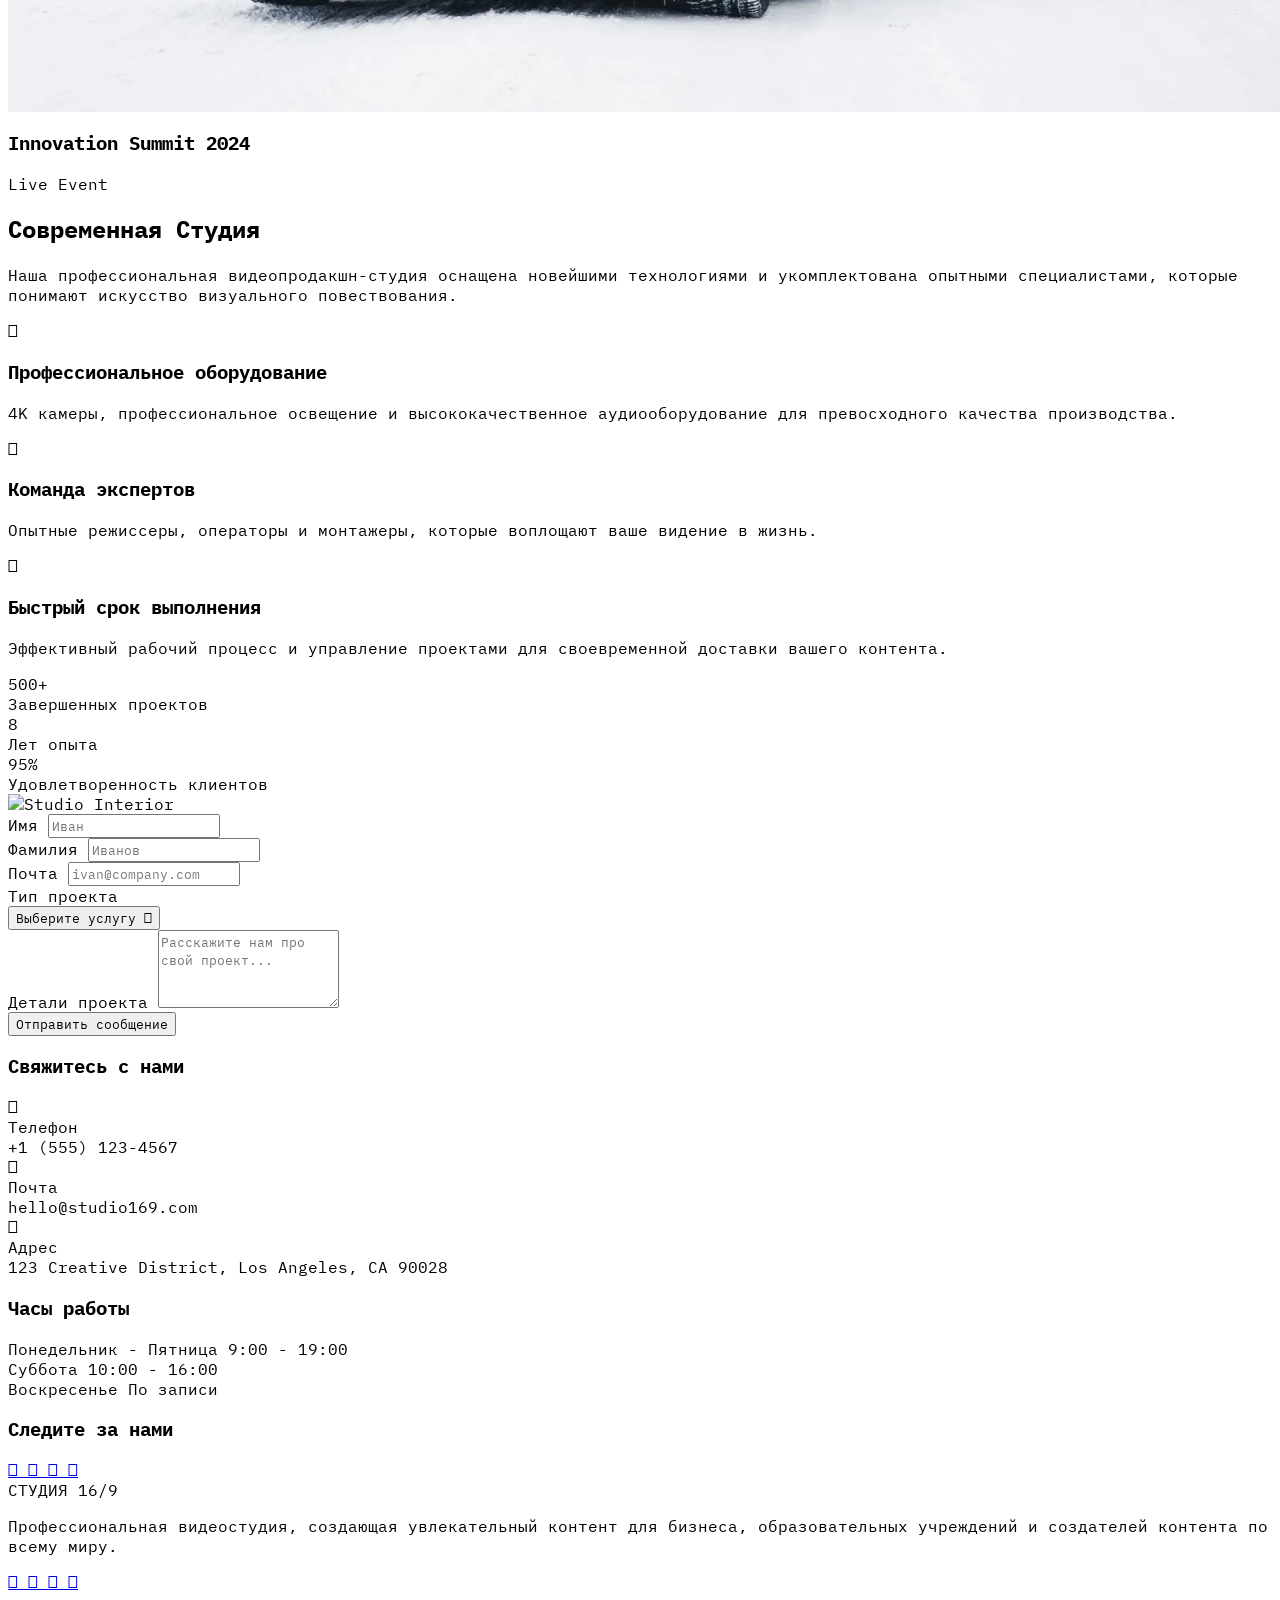
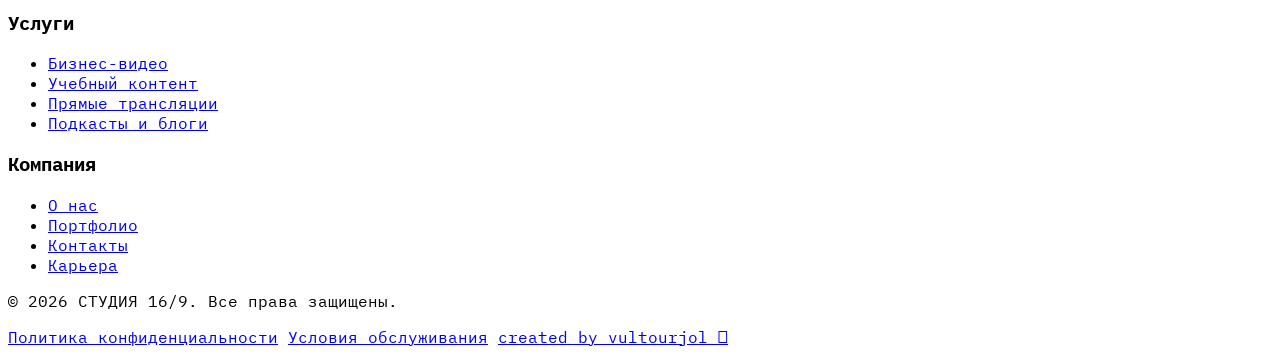
==== commit b0c63b1e: "Improve mobile responsiveness and move inline styles to stylesheet" ====
--- a/index.html
+++ b/index.html
@@ -34,52 +34,36 @@
 
 		<link rel="preconnect" href="https://fonts.googleapis.com">
 		<link rel="preconnect" href="https://fonts.gstatic.com" crossorigin>
-		<link href="https://fonts.googleapis.com/css2?family=Pacifico&family=Inter:wght@300;400;500;600;700&display=swap" rel="stylesheet">
+		<link href="https://fonts.googleapis.com/css2?family=IBM+Plex+Mono:wght@300;400;500;600;700&display=swap" rel="stylesheet">
 		<link href="https://cdnjs.cloudflare.com/ajax/libs/remixicon/4.6.0/remixicon.min.css" rel="stylesheet">
-
-		<style>
-			:where([class^="ri-"])::before { content: "\f3c2"; }
-			* { font-family: 'Inter', sans-serif; }
-			.typing-animation { overflow: hidden; border-right: 2px solid #ff6b35; white-space: nowrap; animation: typing 3s steps(40, end), blink-caret 0.75s step-end infinite; }
-			@keyframes typing { from { width: 0; } to { width: 100%; } }
-			@keyframes blink-caret { from, to { border-color: transparent; } 50% { border-color: #ff6b35; } }
-			.parallax { transform: translateY(var(--scroll-y, 0)); }
-			.smooth-scroll { scroll-behavior: smooth; }
-			.gradient-overlay { background: linear-gradient(135deg, rgba(26, 26, 26, 0.9) 0%, rgba(0, 0, 0, 0.7) 100%); }
-			.card-hover { transition: all 0.3s ease; }
-			.card-hover:hover { transform: translateY(-8px); box-shadow: 0 20px 40px rgba(0, 0, 0, 0.3); }
-			.video-overlay { background: linear-gradient(45deg, rgba(0, 0, 0, 0.6), rgba(26, 26, 26, 0.4)); }
-			.aspect-ratio { position: relative; width: 100%; height: 0; padding-bottom: 56.25%; }
-			.aspect-ratio iframe { position: absolute; top: 0; left: 0; width: 100%; height: 100%; }
-			.aspect-ratio img {position: absolute; top: 0; left: 0; }
-		</style>
+		<link rel="stylesheet" href="css/styles.css">
 
 	</head>
 
-	<body class="bg-black text-white smooth-scroll">
+	<body class="bg-gray-900 text-white smooth-scroll">
 		
 		<!-- Header navigation -->
-        <nav class="fixed top-0 w-full z-50 bg-black/80 backdrop-blur-md border-b border-gray-800">
+        <nav class="fixed top-0 w-full z-50 bg-black/50 backdrop-blur-md border-b border-gray-800">
 			<div class="container mx-auto px-6 py-4">
 				<div class="flex items-center justify-between">
-					<div class="text-2xl font-bold text-primary">СТУДИЯ 16/9</div>
+					<div class="text-2xl font-bold text-primary"><a href="#home"><i class="ri-vidicon-line"></i> 16/9</a></div>
 					<div class="hidden md:flex space-x-8">
-						<a href="#home" class="text-white hover:text-primary transition-colors duration-300">Главная</a>
-						<a href="#services" class="text-white hover:text-primary transition-colors duration-300">Услуги</a>
-						<a href="#portfolio" class="text-white hover:text-primary transition-colors duration-300">Портфолио</a>
-						<a href="#about" class="text-white hover:text-primary transition-colors duration-300">О нас</a>
-						<a href="#contact" class="text-white hover:text-primary transition-colors duration-300">Контакты</a>
+						<a href="#home" class="text-white hover:text-primary transition-colors duration-300">главная</a>
+						<a href="#services" class="text-white hover:text-primary transition-colors duration-300">услуги</a>
+						<a href="#portfolio" class="text-white hover:text-primary transition-colors duration-300">портфолио</a>
+						<a href="#about" class="text-white hover:text-primary transition-colors duration-300">о нас</a>
+						<a href="#contact" class="text-white hover:text-primary transition-colors duration-300">контакты</a>
 					</div>
 					<button id="mobile-menu-btn" class="md:hidden w-6 h-6 flex items-center justify-center">
 						<i class="ri-menu-line text-xl"></i>
 					</button>
 				</div>
 				<div id="mobile-menu" class="md:hidden hidden mt-4 pb-4 space-y-4">
-					<a href="#home" class="block text-white hover:text-primary transition-colors duration-300">Главная</a>
-					<a href="#services" class="block text-white hover:text-primary transition-colors duration-300">Услуги</a>
-					<a href="#portfolio" class="block text-white hover:text-primary transition-colors duration-300">Портфолио</a>
-					<a href="#about" class="block text-white hover:text-primary transition-colors duration-300">О нас</a>
-					<a href="#contact" class="block text-white hover:text-primary transition-colors duration-300">Контакты</a>
+					<a href="#home" class="block text-white hover:text-primary transition-colors duration-300">главная</a>
+					<a href="#services" class="block text-white hover:text-primary transition-colors duration-300">услуги</a>
+					<a href="#portfolio" class="block text-white hover:text-primary transition-colors duration-300">портфолио</a>
+					<a href="#about" class="block text-white hover:text-primary transition-colors duration-300">о нас</a>
+					<a href="#contact" class="block text-white hover:text-primary transition-colors duration-300">контакты</a>
 				</div>
 			</div>
 		</nav>
@@ -91,12 +75,12 @@
 					alt="Studio Background" class="w-full h-full object-cover object-center">
 				<div class="absolute inset-0 video-overlay"></div>
 			</div>
-			<div class="relative z-10 text-center max-w-4xl mx-auto px-6">
-				<h1 class="text-6xl md:text-8xl font-bold mb-6">
-					<span class="block text-white">СТУДИЯ</span>
-					<span class="block text-primary font-mono">16/9</span>
+			<div class="relative z-10 text-center max-w-4xl mx-auto px-4 sm:px-6">
+				<h1 class="text-5xl sm:text-6xl md:text-8xl font-bold leading-tight mb-6">
+					<span class="text-white">СТУДИЯ</span>
+					<span class="text-primary font-mono">16/9</span>
 				</h1>
-				<p class="text-xl md:text-2xl text-gray-300 mb-8 max-w-4xl mx-auto">
+				<p class="text-lg sm:text-xl md:text-2xl text-gray-300 mb-8 max-w-4xl mx-auto">
 					Профессиональное видеопроизводство для современного бизнеса
 				</p>
 				<div class="flex flex-col sm:flex-row gap-4 justify-center">
@@ -110,9 +94,6 @@
 					</a>
 				</div>
 			</div>
-			<div class="absolute bottom-8 left-1/2 transform -translate-x-1/2 animate-bounce">
-				<i class="ri-arrow-down-line text-2xl text-white"></i>
-			</div>
 		</section>
 
 		<!-- Services section -->
@@ -131,7 +112,6 @@
 						</div>
 						<h3 class="text-xl font-bold mb-4 text-white">Корпоративные Видео</h3>
 						<p class="text-gray-400 mb-6">Корпоративные презентации, демонстрации продуктов и рассказы о бренде, которые поднимают ваш бизнес на новый уровень.</p>
-						<button class="text-primary font-semibold hover:text-primary/80 transition-colors duration-300 whitespace-nowrap">Узнать больше →</button>
 					</div>
 
 					<div class="bg-gray-800 p-8 rounded-xl card-hover">
@@ -140,7 +120,6 @@
 						</div>
 						<h3 class="text-xl font-bold mb-4 text-white">Обучающий Контент</h3>
 						<p class="text-gray-400 mb-6">Образовательные видео, онлайн-курсы и учебный контент, которые вовлекают и обучают вашу аудиторию.</p>
-						<button class="text-primary font-semibold hover:text-primary/80 transition-colors duration-300 whitespace-nowrap">Узнать больше →</button>
 					</div>
 
 					<div class="bg-gray-800 p-8 rounded-xl card-hover">
@@ -149,7 +128,6 @@
 						</div>
 						<h3 class="text-xl font-bold mb-4 text-white">Прямые Эфиры</h3>
 						<p class="text-gray-400 mb-6">Многоугольное покрытие событий, прямые трансляции и пост-продакшн для конференций и специальных мероприятий.</p>
-						<button class="text-primary font-semibold hover:text-primary/80 transition-colors duration-300 whitespace-nowrap">Узнать больше →</button>
 					</div>
 
 					<div class="bg-gray-800 p-8 rounded-xl card-hover">
@@ -158,14 +136,13 @@
 						</div>
 						<h3 class="text-xl font-bold mb-4 text-white">Подкасты & Блоги</h3>
 						<p class="text-gray-400 mb-6">Профессиональные видеоподкасты, контент для YouTube и видео для социальных сетей для контент-креаторов.</p>
-						<button class="text-primary font-semibold hover:text-primary/80 transition-colors duration-300 whitespace-nowrap">Узнать больше →</button>
 					</div>
 				</div>
 			</div>
 		</section>
 
 		<!-- Portfolio section -->
-		<section id="portfolio" class="py-20 bg-black">
+		<section id="portfolio" class="py-20 bg-gray-900">
 			<div class="container mx-auto px-6">
 				<div class="text-center mb-16">
 					<h2 class="text-4xl md:text-5xl font-bold mb-6 text-white">Наше Портфолио</h2>
@@ -173,17 +150,17 @@
 				</div>
 
 				<div class="flex justify-center mb-12">
-					<div class="flex bg-gray-800 rounded-full p-1">
-						<button class="px-6 py-2 rounded-full bg-primary text-white font-medium whitespace-nowrap">Все проекты</button>
-						<button class="px-6 py-2 rounded-full text-gray-400 hover:text-white transition-colors duration-300 whitespace-nowrap">Корпоративные</button>
-						<button class="px-6 py-2 rounded-full text-gray-400 hover:text-white transition-colors duration-300 whitespace-nowrap">Обучающие</button>
-						<button class="px-6 py-2 rounded-full text-gray-400 hover:text-white transition-colors duration-300 whitespace-nowrap">Мероприятия</button>
+					<div class="flex flex-wrap justify-center gap-2 bg-gray-800 rounded-2xl p-2 max-w-full">
+						<button class="px-4 sm:px-6 py-2 rounded-full bg-primary text-white font-medium whitespace-nowrap">Все проекты</button>
+						<button class="px-4 sm:px-6 py-2 rounded-full text-gray-400 hover:text-white transition-colors duration-300 whitespace-nowrap">Корпоративные</button>
+						<button class="px-4 sm:px-6 py-2 rounded-full text-gray-400 hover:text-white transition-colors duration-300 whitespace-nowrap">Обучающие</button>
+						<button class="px-4 sm:px-6 py-2 rounded-full text-gray-400 hover:text-white transition-colors duration-300 whitespace-nowrap">Мероприятия</button>
 					</div>
 				</div>
 
 				<div class="grid grid-cols-1 md:grid-cols-2 lg:grid-cols-3 gap-8">
 
-					<div class="relative group cursor-pointer card-hover">
+					<div class="relative group cursor-pointer">
 						<div class="aspect-ratio rounded-xl overflow-hidden">
 							<img src="source/car.webp"
 								alt="Corporate Video" class="w-full h-full object-cover object-top">
@@ -199,7 +176,7 @@
 						</div>
 					</div>
 
-					<div class="relative group cursor-pointer card-hover">
+					<div class="relative group cursor-pointer">
 						<div class="aspect-ratio rounded-xl overflow-hidden">
 							<img src="source/car.webp"
 								alt="Corporate Video" class="w-full h-full object-cover object-top">
@@ -215,7 +192,7 @@
 						</div>
 					</div>
 
-					<div class="relative group cursor-pointer card-hover">
+					<div class="relative group cursor-pointer">
 						<div class="aspect-ratio rounded-xl overflow-hidden">
 							<img src="source/car.webp"
 								alt="Corporate Video" class="w-full h-full object-cover object-top">
@@ -228,54 +205,6 @@
 						<div class="mt-4">
 							<h3 class="text-lg font-semibold text-white mb-2">Innovation Summit 2024</h3>
 							<p class="text-gray-400">Live Event</p>
-						</div>
-					</div>
-
-					<div class="relative group cursor-pointer card-hover">
-						<div class="aspect-ratio rounded-xl overflow-hidden">
-							<img src="source/car.webp"
-								alt="Corporate Video" class="w-full h-full object-cover object-top">
-							<div class="absolute inset-0 bg-black/50 opacity-0 group-hover:opacity-100 transition-opacity duration-300 flex items-center justify-center">
-								<div class="w-16 h-16 bg-primary rounded-full flex items-center justify-center">
-									<i class="ri-play-fill text-2xl text-white"></i>
-								</div>
-							</div>
-						</div>
-						<div class="mt-4">
-							<h3 class="text-lg font-semibold text-white mb-2">The Business Hour Podcast</h3>
-							<p class="text-gray-400">Podcast Video</p>
-						</div>
-					</div>
-
-					<div class="relative group cursor-pointer card-hover">
-						<div class="aspect-ratio rounded-xl overflow-hidden">
-							<img src="source/car.webp"
-								alt="Corporate Video" class="w-full h-full object-cover object-top">
-							<div class="absolute inset-0 bg-black/50 opacity-0 group-hover:opacity-100 transition-opacity duration-300 flex items-center justify-center">
-								<div class="w-16 h-16 bg-primary rounded-full flex items-center justify-center">
-									<i class="ri-play-fill text-2xl text-white"></i>
-								</div>
-							</div>
-						</div>
-						<div class="mt-4">
-							<h3 class="text-lg font-semibold text-white mb-2">SmartDevice Launch</h3>
-							<p class="text-gray-400">Product Demo</p>
-						</div>
-					</div>
-
-					<div class="relative group cursor-pointer card-hover">
-						<div class="aspect-ratio rounded-xl overflow-hidden">
-							<img src="source/car.webp"
-								alt="Corporate Video" class="w-full h-full object-cover object-top">
-							<div class="absolute inset-0 bg-black/50 opacity-0 group-hover:opacity-100 transition-opacity duration-300 flex items-center justify-center">
-								<div class="w-16 h-16 bg-primary rounded-full flex items-center justify-center">
-									<i class="ri-play-fill text-2xl text-white"></i>
-								</div>
-							</div>
-						</div>
-						<div class="mt-4">
-							<h3 class="text-lg font-semibold text-white mb-2">GreenTech Brand Story</h3>
-							<p class="text-gray-400">Brand Video</p>
 						</div>
 					</div>
 
@@ -322,7 +251,7 @@
 							</div>
 						</div>
 
-						<div class="grid grid-cols-3 gap-8 mt-12">
+						<div class="grid grid-cols-1 sm:grid-cols-3 gap-6 sm:gap-8 mt-12">
 							<div class="text-center">
 								<div class="text-3xl font-bold text-primary mb-2">500+</div>
 								<div class="text-gray-400">Завершенных проектов</div>
@@ -349,12 +278,8 @@
 		</section>
 
 		<!-- Contact section -->
-		<section id="contact" class="py-20 bg-black">
+		<section id="contact" class="py-20 bg-gray-900">
 			<div class="container mx-auto px-6">
-				<div class="text-center mb-16">
-					<h2 class="text-4xl md:text-5xl font-bold mb-6 text-white">Давайте создадим нечто удивительное</h2>
-					<p class="text-xl text-gray-400 max-w-3xl mx-auto">Готовы воплотить ваше видение в жизнь? Свяжитесь с нашей командой, чтобы обсудить ваш следующий видеопроект.</p>
-				</div>
 				<div class="grid grid-cols-1 lg:grid-cols-2 gap-16">
 					<div>
 						<form class="space-y-6">
@@ -504,13 +429,13 @@
 					</div>
 				</div>
 				<div class="border-t border-gray-800 mt-12 pt-8 flex flex-col md:flex-row justify-between items-center">
-					<p class="text-gray-400 text-sm">© 2025 СТУДИЯ 16/9. Все права защищены.</p>
+					<p class="text-gray-400 text-sm">© 2026 СТУДИЯ 16/9. Все права защищены.</p>
 					<div class="flex space-x-6 mt-4 md:mt-0">
 						<a href="#" class="text-gray-400 text-sm hover:text-white transition-colors duration-300">Политика конфиденциальности</a>
-						<a href="#" class="text-gray-400 text-sm hover:text-white transition-colors duration-300">Условия обслуживания</a>
-					</div>
-				</div>
-				<p class="text-sm opacity-60">created by <a href="https://github.com/vultourjol" class="hover:text-primary transition-colors">vultourjol</a></p>
+						<a href="https://policies.google.com/terms?hl=ru" class="text-gray-400 text-sm hover:text-white transition-colors duration-300">Условия обслуживания</a>
+						<a href="https://vultourjol.ru/" class="text-gray-400 text-sm hover:text-white transition-colors duration-300">created by vultourjol <i class="ri-code-box-fill"></i></a>
+					</div>
+				</div>
 			</div>
 		</footer>
 
--- a/css/styles.css
+++ b/css/styles.css
@@ -0,0 +1,75 @@
+:where([class^="ri-"])::before { content: "\f3c2"; }
+html, body { width: 100%; overflow-x: hidden; }
+*, *::before, *::after { box-sizing: border-box; }
+* { font-family: 'IBM Plex Mono', monospace; }
+
+/* Index page */
+.typing-animation { overflow: hidden; border-right: 2px solid #ff6b35; white-space: nowrap; animation: typing 3s steps(40, end), blink-caret 0.75s step-end infinite; }
+@keyframes typing { from { width: 0; } to { width: 100%; } }
+@keyframes blink-caret { from, to { border-color: transparent; } 50% { border-color: #ff6b35; } }
+.parallax { transform: translateY(var(--scroll-y, 0)); }
+.smooth-scroll { scroll-behavior: smooth; }
+.gradient-overlay { background: linear-gradient(135deg, rgba(26, 26, 26, 0.9) 0%, rgba(0, 0, 0, 0.7) 100%); }
+.card-hover { transition: all 0.3s ease; }
+.card-hover:hover { transform: translateY(-8px); box-shadow: 0 20px 40px rgba(0, 0, 0, 0.3); }
+.video-overlay { background: linear-gradient(45deg, rgba(0, 0, 0, 0.6), rgba(26, 26, 26, 0.4)); }
+.aspect-ratio { position: relative; width: 100%; height: 0; padding-bottom: 56.25%; }
+.aspect-ratio iframe { position: absolute; top: 0; left: 0; width: 100%; height: 100%; }
+.aspect-ratio img { position: absolute; top: 0; left: 0; width: 100%; height: 100%; }
+
+/* Quote page */
+.step-indicator { position: relative; display: grid; grid-template-columns: repeat(4, minmax(0, 1fr)); gap: 1rem; }
+.step-indicator::before { content: ''; position: absolute; top: 1.25rem; left: 0; right: 0; height: 2px; background: #374151; z-index: 1; }
+.step-indicator .step { position: relative; z-index: 2; }
+.step.active .step-circle { background: #ff6b35; color: white; }
+.step.completed .step-circle { background: #10b981; color: white; }
+.step-circle { width: 2.5rem; height: 2.5rem; border-radius: 50%; background: #374151; color: #9ca3af; display: flex; align-items: center; justify-content: center; font-weight: 600; transition: all 0.3s ease; }
+.form-section { display: none; }
+.form-section.active { display: block; }
+.custom-checkbox { position: relative; display: inline-block; width: 1.25rem; height: 1.25rem; }
+.custom-checkbox input { opacity: 0; position: absolute; }
+.custom-checkbox .checkmark { position: absolute; top: 0; left: 0; height: 1.25rem; width: 1.25rem; background: #374151; border: 2px solid #4b5563; border-radius: 4px; transition: all 0.3s ease; }
+.custom-checkbox input:checked ~ .checkmark { background: #ff6b35; border-color: #ff6b35; }
+.custom-checkbox .checkmark::after { content: ''; position: absolute; display: none; left: 4px; top: 1px; width: 6px; height: 10px; border: solid white; border-width: 0 2px 2px 0; transform: rotate(45deg); }
+.custom-checkbox input:checked ~ .checkmark::after { display: block; }
+.custom-radio { position: relative; display: inline-block; width: 1.25rem; height: 1.25rem; }
+.custom-radio input { opacity: 0; position: absolute; }
+.custom-radio .radiomark { position: absolute; top: 0; left: 0; height: 1.25rem; width: 1.25rem; background: #374151; border: 2px solid #4b5563; border-radius: 50%; transition: all 0.3s ease; }
+.custom-radio input:checked ~ .radiomark { background: #ff6b35; border-color: #ff6b35; }
+.custom-radio .radiomark::after { content: ''; position: absolute; display: none; top: 3px; left: 3px; width: 8px; height: 8px; border-radius: 50%; background: white; }
+.custom-radio input:checked ~ .radiomark::after { display: block; }
+.file-upload { position: relative; display: inline-block; cursor: pointer; }
+.file-upload input[type="file"] { position: absolute; opacity: 0; width: 100%; height: 100%; cursor: pointer; }
+.progress-bar { background: linear-gradient(90deg, #ff6b35 var(--progress, 0%), #374151 var(--progress, 0%)); }
+
+@media (max-width: 640px) {
+	.step-indicator {
+		display: flex;
+		gap: 0.75rem;
+		overflow-x: auto;
+		overflow-y: hidden;
+		padding: 0 0.25rem 0.5rem;
+		scroll-snap-type: x proximity;
+	}
+	.step-indicator::before {
+		display: block;
+		top: 1.125rem;
+		left: 0.25rem;
+		right: 0.25rem;
+	}
+	.step-indicator .step {
+		align-items: center;
+		min-width: 5rem;
+		flex: 0 0 auto;
+		scroll-snap-align: start;
+	}
+	.step-indicator .step-circle {
+		width: 2.25rem;
+		height: 2.25rem;
+	}
+	.step-indicator .step span {
+		font-size: 0.7rem;
+		line-height: 1.2;
+		max-width: 5rem;
+	}
+}
